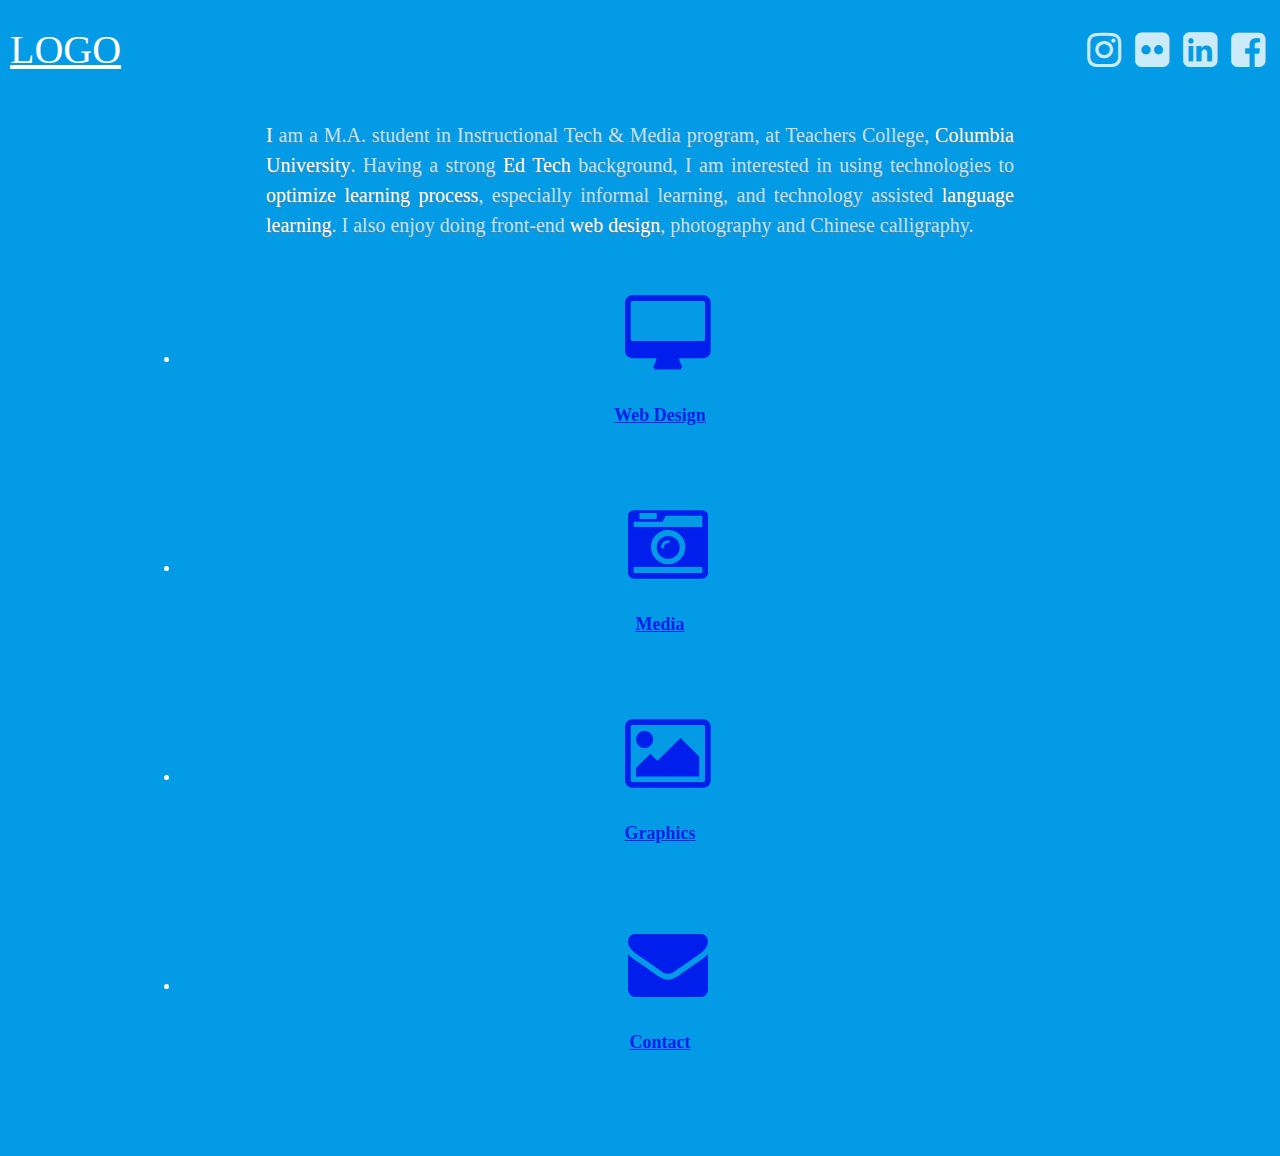
==== sample-portfolio/index.html @ 6ade685f "updates" ====
<!DOCTYPE html>
<!--[if lt IE 7 ]> <html class="ie6"> <![endif]-->
<!--[if IE 7 ]>    <html class="ie7"> <![endif]-->
<!--[if IE 8 ]>    <html class="ie8"> <![endif]-->
<!--[if IE 9 ]>    <html class="ie9"> <![endif]-->
<!--[if (gt IE 9)|!(IE)]><!--> <html class="" lang="en"> <!--<![endif]-->

<head>
	<meta charset="UTF-8">
	<meta name="viewport" content="width=device-width, initial-scale=1, user-scalable=no">

	<title>Sample Portfolio</title>
	
	<!-- Latest Bootstrap CSS -->
	<link rel="stylesheet" href="http://zhaodongzheng.com/myLibs/bootstrap.min.css">

	<!-- Fontawesome -->
	<link rel="stylesheet" href="https://maxcdn.bootstrapcdn.com/font-awesome/4.3.0/css/font-awesome.min.css">

	<link href='http://fonts.googleapis.com/css?family=Open+Sans:300italic,400italic,700italic,400,300,700' rel='stylesheet' type='text/css'>

	<!-- page specific css -->
	<link rel="stylesheet" type="text/css" href="css/_portfolio.css">
	<link rel="stylesheet" type="text/css" href="css/_portfolio_main.css">

	<!-- scrollbar plugin css -->
	<link rel="stylesheet" type="text/css" href="css/lib/jquery.mCustomScrollbar.css">
	<!-- fancybox plugin css -->
	<link rel="stylesheet" href="plugins/fancybox/source/jquery.fancybox.css?v=2.1.5" type="text/css" media="screen" />
	<link rel="stylesheet" href="plugins/fancybox/source/helpers/jquery.fancybox-thumbs.css?v=1.0.7" type="text/css" media="screen" />

	<!-- media query reporter -->
	<!-- <link rel="stylesheet" type="text/css" href="css/css-MediaQuery-Reporter.css"> -->

	<!-- Jquery 1.11 min.js-->
	<script src="https://code.jquery.com/jquery-1.11.2.min.js"></script>

	<!--[if (gte IE 6)&(lte IE 8)]>
	<script src="js/lib/modernizr.js"></script>
	<script src="js/lib/selectivizr-min.js"></script>
	<script src="js/lib/html5shiv.min.js"></script>
	<script src="js/lib/respond.min.js"></script>	
	<![endif]-->
	
</head>

<body>
<header>
	<div class="container inner-content">
		<a href="#" class="p-logo">Logo</a>
		<ul class="social-media-icons">
			<li><a href="#"><i class="fa fa-instagram"></i></a></li>
			<li><a href="#"><i class="fa fa-flickr"></i></a></li>
			<li><a href="#"><i class="fa fa-linkedin-square"></i></a></li>
			<li><a href="#"><i class="fa fa-facebook-square"></i></a></li>
		</ul>
		<ul class="nav-icons">
			<li><a href="#" class="p-btn nav-icon" data-page="web"><i class="fa fa-desktop"></i></a></li>
			<li><a href="#" class="p-btn nav-icon" data-page="media"><i class="fa fa-camera-retro"></i></a></li>
			<li><a href="#" class="p-btn nav-icon" data-page="graphics"><i class="fa fa-picture-o "></i></a></li>
			<li><a href="#" class="p-btn nav-icon" data-page="contact"><i class="fa fa-envelope "></i></a></li>
		</ul>
	</div>
		
</header>

<section class="landing">
	<div class="container inner-content">
		<h4><strong>I</strong> am a M.A. student in Instructional Tech &#38; Media program, at Teachers College, <strong>Columbia University</strong>. Having a strong <strong>Ed Tech</strong> background, I am interested in using technologies to <strong>optimize learning process</strong>, especially informal learning, and technology assisted <strong>language learning</strong>. I also enjoy doing front-end <strong>web design</strong>, photography and Chinese calligraphy.</h4>
		<ul class="row nav-icons">
			<li class="col-lg-3 col-md-3 col-sm-3 col-xs-3">
				<a href="#" class="p-btn nav-icon" data-page="web">
					<i class="fa fa-desktop"></i><h5>Web Design</h5>
				</a>
			</li>
			<li class="col-lg-3 col-md-3 col-sm-3 col-xs-3">
				<a href="#" class="p-btn nav-icon" data-page="media">
					<i class="fa fa-camera-retro"></i><h5>Media</h5>
				</a>
			</li>
			<li class="col-lg-3 col-md-3 col-sm-3 col-xs-3">
				<a href="#" class="p-btn nav-icon" data-page="graphics">
					<i class="fa fa-picture-o "></i><h5>Graphics</h5>
				</a>
			</li>
			<li class="col-lg-3 col-md-3 col-sm-3 col-xs-3">
				<a href="#" class="p-btn nav-icon" data-page="contact">
					<i class="fa fa-envelope "></i><h5>Contact</h5>
				</a>
			</li>
		</ul>
	</div>
</section>

<section class="page web">
	<div class="scroll-wrp">
	<div class="container inner-content">
		<ul class="websites row">
			<li class="col-lg-4 col-md-4 col-sm-6 col-xs-12"><a href="#">
				<div>
					<img src="images/web-preview_1.jpg"><h4>Golden Composition</h4>
				</div>
				<p>Instructional Design<br>UI · UX · Front-End Code</p>
			</a></li>
			<li class="col-lg-4 col-md-4 col-sm-6 col-xs-12"><a href="#">
				<div>
					<img src="images/web-preview_2.jpg"><h4>Chinese Calligraphy</h4>
				</div>
				<p>Instructional Design<br>UI · UX · Front-End Code</p>
			</a></li>
			<li class="col-lg-4 col-md-4 col-sm-6 col-xs-12"><a href="#">
				<div>
					<img src="images/web-preview_3.jpg"><h4>CulturaMeme</h4></div>
				<p>UI · UX<br>Prototype</p>
			</a></li>
		</ul>
	</div>
	</div>
	<div class="back">
		
		<a href="#" class="p-btn back"><h2 class="inline">Web Design</h2><i class="fa fa-chevron-circle-down"></i></a>
	</div>
</section>

<section class="page media">
	<div class="scroll-wrp">
	<div class="container inner-content">
		<ul class="videos row">
			<li class="col-lg-6 col-md-6 col-sm-6 col-xs-12"><a href="">
				<div><img src="images/video-preview_1.jpg"><h4>Intro Video for the Class of 2014 in Ed Tech @ BNU</h4></div>
				<p>Editor · Photographer<br>Adobe Premiere &#38; Adobe After Effects</p>
			</a></li>
			<li class="col-lg-6 col-md-6 col-sm-6 col-xs-12"><a href="">
				<div><img src="images/video-preview_2.jpg"><h4>Intro Video for My Volunteer Team @ Wuhai · China</h4></div>
				<p>Editor · Playwriter · Photographer<br>Microsoft PowerPoint</p>
			</a></li>
		</ul>

		<ul class="photos row">
			<li class="col-lg-3 col-md-3 col-sm-6 col-xs-6">
				<a href="https://farm9.staticflickr.com/8664/15674533853_543b3ecd23_b.jpg" class="fancybox" rel="group-photos">
				<div><img src="images/photo-preview_1.jpg"><h4>Triunity Church @Boston, U.S. · Dec. 28, 2014</h4></div>
			</a></li>
			<li class="col-lg-3 col-md-3 col-sm-6 col-xs-6">
				<a href="https://farm9.staticflickr.com/8598/16107020650_dd87830bd4_o.jpg" class="fancybox" rel="group-photos">
				<div><img src="images/photo-preview_2.jpg"><h4>South Beach @Miami, U.S. · Jan. 4, 2015</h4></div>
			</a></li>
			<li class="col-lg-3 col-md-3 col-sm-6 col-xs-6">
				<a href="https://farm8.staticflickr.com/7528/16293527262_7d75c907ef_b.jpg" class="fancybox" rel="group-photos">
				<div><img src="images/photo-preview_3.jpg"><h4>Miami Intl AirPort @Miami, U.S. · Jan. 2, 2015</h4></div>
			</a></li>
			<li class="col-lg-3 col-md-3 col-sm-6 col-xs-6">
				<a href="https://farm4.staticflickr.com/3901/15375842872_3a04b55259_o.jpg" class="fancybox" rel="group-photos">
				<div><img src="images/photo-preview_4.jpg"><h4>Brooklyn Bridge @New York, U.S. · Sep. 29, 2014</h4></div>
			</a></li>
			<li class="col-lg-3 col-md-3 col-sm-6 col-xs-6">
				<a href="https://farm3.staticflickr.com/2942/15189458580_1e8045f3cd_o.jpg" class="fancybox" rel="group-photos">
				<div><img src="images/photo-preview_5.jpg"><h4>Brooklyn Bridge @New York, U.S. · Sep. 29, 2014</h4></div>
			</a></li>
			<li class="col-lg-3 col-md-3 col-sm-6 col-xs-6">
				<a href="https://farm9.staticflickr.com/8135/15695900665_acdca9d81c_c.jpg" class="fancybox" rel="group-photos">
				<div><img src="images/photo-preview_6.jpg"><h4>Central Park @New York, U.S. · Nov. 2, 2014</h4></div>
			</a></li>
			<li class="col-lg-3 col-md-3 col-sm-6 col-xs-6">
				<a href="https://farm6.staticflickr.com/5572/15034584620_a78ae77b23_b.jpg" class="fancybox" rel="group-photos">
				<div><img src="images/photo-preview_7.jpg"><h4>Jinli @Chengdu, China · Apr. 22, 2014</h4></div>
			</a></li>
			<li class="col-lg-3 col-md-3 col-sm-6 col-xs-6">
				<a href="https://farm9.staticflickr.com/8579/15699358764_a9ce65cff6_b.jpg" class="fancybox" rel="group-photos">
				<div><img src="images/photo-preview_8.jpg"><h4>Festival of Light @New York, U.S. · Nov. 7, 2014</h4></div>
			</a></li>
			<li class="col-lg-3 col-md-3 col-sm-6 col-xs-6">
				<a href="https://farm4.staticflickr.com/3879/15034461470_7ec044077d_b.jpg" class="fancybox" rel="group-photos">
				<div><img src="images/photo-preview_9.jpg"><h4>Summer Palace @Beijing, China · May. 7, 2014</h4></div>
			</a></li>
			<li class="col-lg-3 col-md-3 col-sm-6 col-xs-6">
				<a href="https://farm6.staticflickr.com/5581/15218062891_dee24e64e7_b.jpg" class="fancybox" rel="group-photos">
				<div><img src="images/photo-preview_10.jpg"><h4>Dream @Beijing, China · July 30, 2015</h4></div>
			</a></li>
			<li class="col-lg-3 col-md-3 col-sm-6 col-xs-6">
				<a href="https://farm6.staticflickr.com/5594/15221161965_27bc00dea0_b.jpg" class="fancybox" rel="group-photos">
				<div><img src="images/photo-preview_11.jpg"><h4>Rain @Berlin, Germany · Aug. 10, 2013</h4></div>
			</a></li>
			<li class="col-lg-3 col-md-3 col-sm-6 col-xs-6">
				<a href="https://farm4.staticflickr.com/3881/15034582838_f516a7f608_b.jpg" class="fancybox" rel="group-photos">
				<div><img src="images/photo-preview_12.jpg"><h4>Fairy Tail @Prague, Czech · Aug. 27, 2014</h4></div>
			</a></li>
		</ul>
	</div>
	</div>

	<div class="back">
		
		<a href="#" class="p-btn back"><h2 class="inline">Media</h2><i class="fa fa-chevron-circle-down"></i></a></div>
</section>

<section class="page graphics">
	<div class="scroll-wrp">
	<div class="container inner-content primary">
		<ul class="graphics row">
			<li class="col-lg-4 col-md-4 col-sm-6 col-xs-12"><a class="slide-left" data-item="graphic1" href="#">
				<div>
					<img src="images/graphic-preview_1.jpg">
				</div>
				<p>Cover Design<br>Adobe Photoshop &#38; Adobe Illustrator</p>
			</a></li>
			<li class="col-lg-4 col-md-4 col-sm-6 col-xs-12"><a class="slide-left" data-item="graphic2" href="#">
				<div>
					<img src="images/graphic-preview_2.jpg">
				</div>
				<p>IGame Card Design<br>Adobe Photoshop &#38; Adobe Illustrator</p>
			</a></li>
			<li class="col-lg-4 col-md-4 col-sm-6 col-xs-12"><a class="slide-left" data-item="graphic3" href="#">
				<div>
					<img src="images/graphic-preview_3.jpg">
				</div>
				<p>Yearbook Design<br>Adobe Photoshop &#38; Adobe Illustrator</p>
			</a></li>
		</ul>
	</div>	

	<div class="secondary">
		<div class="container inner-content">

			<div class="item-wrp graphic1">
				<h1>Cover Design</h1>
				<ul class="screenshots row">
					<li class="col-lg-3 col-md-3 col-sm-6 col-xs-6">
						<a href="http://www.columbia.edu/~xc2282/img/graphic-preview_1.png" class="fancybox" rel="group-graphic1">
							<img src="images/graphic-preview_1.jpg">
						</a>
					</li>
				</ul>
				<div class="slide-back top">
					<a href="#" class="p-btn slide-back"><i class="fa fa-chevron-circle-left"></i><h2 class="inline">Back</h2></a>
				</div>
				<div class="slide-back bottom">
					<a href="#" class="p-btn slide-back"><i class="fa fa-chevron-circle-left"></i><h2 class="inline">Back</h2></a>
				</div>
			</div>

			<div class="item-wrp graphic2">
				<h1>Card Design for <strong>&#8220;Ebola!&#8221;</strong> game</h1>
				<p>This is the game card I design for our board game, <strong>Ebola!</strong> The Game. I use different colors to differentiate five kinds of cards, which helps players to recognize cards with different functionalities more easily. I also add image related to the function of each card to make the card more vivid and interesting. All these cards serve to improve user experience and visualize konwledge about Ebola.</p>
				<ul class="screenshots row">
					<li class="col-lg-2 col-md-4 col-sm-6 col-xs-6">
						<a href="http://www.columbia.edu/~xc2282/img/graphic-preview_2.png" class="fancybox" rel="group-graphic2">
							<img src="images/cards/graphic-preview_2.jpg">
						</a>
					</li>
					<li class="col-lg-2 col-md-4 col-sm-6 col-xs-6">
						<a href="http://www.columbia.edu/~xc2282/img/graphic-preview_2_2.png" class="fancybox" rel="group-graphic2">
							<img src="images/cards/graphic-preview_2_2.jpg">
						</a>
					</li>
					<li class="col-lg-2 col-md-4 col-sm-6 col-xs-6">
						<a href="http://www.columbia.edu/~xc2282/img/graphic-preview_2_3.png" class="fancybox" rel="group-graphic2">
							<img src="images/cards/graphic-preview_2_3.jpg">
						</a>
					</li>
					<li class="col-lg-2 col-md-4 col-sm-6 col-xs-6">
						<a href="http://www.columbia.edu/~xc2282/img/graphic-preview_2_4.png" class="fancybox" rel="group-graphic2">
							<img src="images/cards/graphic-preview_2_4.jpg">
						</a>
					</li>
					<li class="col-lg-2 col-md-4 col-sm-6 col-xs-6">
						<a href="http://www.columbia.edu/~xc2282/img/graphic-preview_2_5.png" class="fancybox" rel="group-graphic2">
							<img src="images/cards/graphic-preview_2_5.jpg">
						</a>
					</li>
					<li class="col-lg-2 col-md-4 col-sm-6 col-xs-6">
						<a href="http://www.columbia.edu/~xc2282/img/graphic-preview_2_6.png" class="fancybox" rel="group-graphic2">
							<img src="images/cards/graphic-preview_2_6.jpg">
						</a>
					</li>
				</ul>
				<div class="slide-back top">
					<a href="#" class="p-btn slide-back"><i class="fa fa-chevron-circle-left"></i><h2 class="inline">Back</h2></a>
				</div>
				<div class="slide-back bottom">
					<a href="#" class="p-btn slide-back"><i class="fa fa-chevron-circle-left"></i><h2 class="inline">Back</h2></a>
				</div>
			</div>

			<div class="item-wrp graphic3">
				<h1>Yearbook Design for My Class in BNU</h1>

				<ul class="screenshots row">
					<li class="col-lg-3 col-md-3 col-sm-6 col-xs-6">
						<a href="http://www.columbia.edu/~xc2282/img/graphic-preview_3_1.png" class="fancybox" rel="group-graphic3">
							<img src="images/yearbook/graphic-preview_3_1.jpg">
						</a>
					</li>
					<li class="col-lg-3 col-md-3 col-sm-6 col-xs-6">
						<a href="http://www.columbia.edu/~xc2282/img/graphic-preview_3_2.png" class="fancybox" rel="group-graphic3">
							<img src="images/yearbook/graphic-preview_3_2.jpg">
						</a>
					</li>
					<li class="col-lg-3 col-md-3 col-sm-6 col-xs-6">
						<a href="http://www.columbia.edu/~xc2282/img/graphic-preview_3_3.png" class="fancybox" rel="group-graphic3">
							<img src="images/yearbook/graphic-preview_3_3.jpg">
						</a>
					</li>
					<li class="col-lg-3 col-md-3 col-sm-6 col-xs-6">
						<a href="http://www.columbia.edu/~xc2282/img/graphic-preview_3_4.png" class="fancybox" rel="group-graphic3">
							<img src="images/yearbook/graphic-preview_3_4.jpg">
						</a>
					</li>
					<li class="col-lg-3 col-md-3 col-sm-6 col-xs-6">
						<a href="http://www.columbia.edu/~xc2282/img/graphic-preview_3_5.png" class="fancybox" rel="group-graphic3">
							<img src="images/yearbook/graphic-preview_3_5.jpg">
						</a>
					</li>
					<li class="col-lg-3 col-md-3 col-sm-6 col-xs-6">
						<a href="http://www.columbia.edu/~xc2282/img/graphic-preview_3_6.png" class="fancybox" rel="group-graphic3">
							<img src="images/yearbook/graphic-preview_3_6.jpg">
						</a>
					</li>
					<li class="col-lg-3 col-md-3 col-sm-6 col-xs-6">
						<a href="http://www.columbia.edu/~xc2282/img/graphic-preview_3_7.png" class="fancybox" rel="group-graphic3">
							<img src="images/yearbook/graphic-preview_3_7.jpg">
						</a>
					</li>
					<li class="col-lg-3 col-md-3 col-sm-6 col-xs-6">
						<a href="http://www.columbia.edu/~xc2282/img/graphic-preview_3_8.png" class="fancybox" rel="group-graphic3">
							<img src="images/yearbook/graphic-preview_3_8.jpg">
						</a>
					</li>
					<li class="col-lg-3 col-md-3 col-sm-6 col-xs-6">
						<a href="http://www.columbia.edu/~xc2282/img/graphic-preview_3_9.png" class="fancybox" rel="group-graphic3">
							<img src="images/yearbook/graphic-preview_3_9.jpg">
						</a>
					</li>
					<li class="col-lg-3 col-md-3 col-sm-6 col-xs-6">
						<a href="http://www.columbia.edu/~xc2282/img/graphic-preview_3_10.png" class="fancybox" rel="group-graphic3">
							<img src="images/yearbook/graphic-preview_3_10.jpg">
						</a>
					</li>
					<li class="col-lg-3 col-md-3 col-sm-6 col-xs-6">
						<a href="http://www.columbia.edu/~xc2282/img/graphic-preview_3_0.png" class="fancybox" rel="group-graphic3">
							<img src="images/yearbook/graphic-preview_3_0.jpg">
						</a>
					</li>
				</ul>

				<div class="slide-back top">
					<a href="#" class="p-btn slide-back"><i class="fa fa-chevron-circle-left"></i><h2 class="inline">Back</h2></a>
				</div>
				<div class="slide-back bottom">
					<a href="#" class="p-btn slide-back"><i class="fa fa-chevron-circle-left"></i><h2 class="inline">Back</h2></a>
				</div>
			</div>
		</div>
	</div>	

	</div><!-- end_scroll-wrp -->
	<div class="back">	
		<a href="#" class="p-btn back"><h2 class="inline">Graphics</h2><i class="fa fa-chevron-circle-down"></i></a>
	</div>
</section>

<section class="page contact">
	<div class="scroll-wrp">
		<div class="container inner-content">
			<div class="row">
				<div class="col-lg-5 col-md-5 col-sm-12 col-sm-12">
					<div id="message-status" style="display: block;">
						<!-- status goes here -->
					</div>
					<form class="row" action="javascript:sendMessage()" method="post" id="contact-form">
						<div class="form-group col-xs-12 col-sm-12 col-md-12 col-lg-12">
						    <label for="name">Your Name</label>
						    <input type="text" class="form-control" name="name" id="contact-name">
						</div>
						<div class="form-group col-xs-12 col-sm-12 col-md-12 col-lg-12">
							<label for="email">Your Email <strong>*</strong></label>
							<input type="text" name="email" class="form-control" id="contact-email"  onblur="validateEmail()">
						</div>
						<div class="form-group col-xs-12 col-sm-12 col-md-12 col-lg-12">
							<label for="subject">Subject <strong>*</strong></label>
							<input type="text" class="form-control"  id="contact-subject" onblur="validateSubject()" name="subject" >
						</div>
						<div class="form-group col-xs-12 col-sm-12 col-md-12 col-lg-12">
							<label for="message">Message <strong>*</strong></label>
							<textarea class="form-control" rows="5" name="message" onblur="validateMessage()" id="contact-message" placeholder="At least 10 characters long."></textarea>
						</div>
						<div class="form-group col-xs-12 col-sm-12 col-md-12 col-lg-12">
							<a class="p-btn" href="javascript:{}" onclick="document.getElementById('contact-form').submit();">Send Message</a>
						</div>						
					</form>
				</div>
				<div class="col-lg-2 col-md-2 col-sm-12 col-sm-12">

				</div>
				<div class="col-lg-5 col-md-5 col-sm-12 col-sm-12">
					
					<ul>
						<li><span><i class="fa fa-phone-square"></i></span><strong>Telephone: </strong> (718)-7890-3452</li>
						<li><span><i class="fa fa-envelope"></i></span><strong>Email: </strong> xx9999@tc.columbia.edu</li>
					</ul>

					<p>My name is XXX XXX. I am currently a M.A. student in Instructional Tech &#38; Media program, at Teachers College, Columbia University. I'm looking for a 2015 summer internship opportunity related to educational technology or front-end web design. To reach me, you may send me a message by filling out the form on this page, or use the more traditional contact info listed above.</p>
				</div>
			</div>
		</div>
	</div>
	<div class="back">
		<a href="#" class="p-btn back"><h2 class="inline">Contact Me</h2><i class="fa fa-chevron-circle-down"></i></a>
	</div>
</section>

<style>
section.page{
	display: none; 
	margin-top:0;
	position:absolute; top: 100%; left: 0;
	opacity: 0;}
section .secondary {
	background: #fff;
	display: none;
	width:100%;
	margin-left: 100%;
	top: 0;
	opacity: 0;
}
section .item-wrp{display:none;}
</style>

<!-- JS -->
<!-- Latest Bootstrap JavaScript -->
	 <script src="https://maxcdn.bootstrapcdn.com/bootstrap/3.3.2/js/bootstrap.min.js"></script>

	 <!-- fancyBox plugin js -->
	<script src="plugins/fancybox/lib/jquery.mousewheel-3.0.6.pack.js"></script>
	<script src="plugins/fancybox/source/jquery.fancybox.pack.js?v=2.1.5"></script>
	<script src="plugins/fancybox/source/helpers/jquery.fancybox-thumbs.js?v=1.0.7"></script>

	 <script src="js/lib/jquery.mCustomScrollbar.concat.min.js"></script>
	 <script src="js/main.js"></script>
	 <script src="js/form.js"></script>

</body>
</html>
---- sample-portfolio/css/_portfolio_main.css ----
/* CSS crunched with Crunch - http://crunchapp.net/ */
html,
body {
  height: 100%;
}
body {
  background: #039be5;
  overflow-y: hidden;
}
a:hover {
  -webkit-transition: all 0.4s;
  -o-transition: all 0.4s;
  transition: all 0.4s;
}
section {
  width: 100%;
}
header {
  background: #039be5;
  position: absolute;
  top: 0;
  left: 0;
  width: 100%;
  z-index: 2;
}
header .inner-content {
  min-height: initial;
  padding: 10px;
  height: 60px;
}
header .inner-content .p-logo,
header .inner-content .p-logo:hover {
  position: absolute;
  left: 10px;
  bottom: 10px;
  color: #fff;
  font-size: 40px;
  line-height: 40px;
  text-transform: uppercase;
}
header .inner-content .social-media-icons,
header .inner-content .nav-icons {
  margin-bottom: 0;
  position: absolute;
  right: 10px;
  bottom: 10px;
}
header .inner-content .social-media-icons li,
header .inner-content .nav-icons li {
  display: inline-block;
}
header .inner-content .social-media-icons li a,
header .inner-content .nav-icons li a {
  font-size: 30px;
  color: #fff;
  opacity: .8;
  padding: 0 5px;
}
header .inner-content .social-media-icons li a:hover,
header .inner-content .nav-icons li a:hover {
  opacity: 1;
}
header .inner-content .social-media-icons li a i,
header .inner-content .nav-icons li a i {
  vertical-align: middle;
  line-height: 40px;
}
header .inner-content .nav-icons {
  display: none;
}
section.landing {
  position: absolute;
  top: 0;
  left: 0;
  color: #fff;
}
section.landing h4 {
  text-align: justify;
  display: block;
  width: 80%;
  max-width: 748px;
  font-weight: 300;
  text-shadow: 0px 1px #777;
  color: #b6e6fe;
  margin: 40px auto 10px auto;
  font-size: 14px;
  line-height: 1.5em;
}
section.landing h4 strong {
  color: #fff;
}
section.landing ul {
  display: block;
  width: 75%;
  margin: 0 auto 40px auto;
}
section.landing ul li {
  text-align: center;
  padding: 15px;
}
section.landing ul li:hover {
  -webkit-transition: all 0.4s;
  -o-transition: all 0.4s;
  transition: all 0.4s;
  background: rgba(255, 255, 255, 0.2);
}
section.landing ul a {
  width: 100%;
  opacity: .8;
  padding: 0;
}
section.landing ul a:hover {
  opacity: 1;
}
section.landing ul a i {
  font-size: 40px;
}
section.landing ul a h5 {
  font-size: 18px;
  display: none;
}
section.page {
  position: fixed;
  bottom: 0;
  left: 0;
  width: 100%;
  padding-top: 120px;
  padding-bottom: 80px;
}
section.page .secondary .inner-content {
  padding: 18px 10px;
}
section.page div.scroll-wrp {
  background: #175c7e;
  margin-top: 30px;
  height: 500px;
  overflow-y: scroll;
}
section.page div.back {
  position: absolute;
  left: 0;
  top: 60px;
  width: 100%;
  font-size: 40px;
  text-align: center;
  z-index: 5;
}
section.page div.back a.back {
  background: #fff;
  border-radius: 40px 40px 0 0;
  color: #038acc;
}
section.page div.back a.back:hover {
  color: #4681b3;
}
section.page div.back h2 {
  color: #4681b3;
  margin: 0 5px 10px 0;
  line-height: 60px;
  vertical-align: middle;
}
section.page div.slide-back {
  position: absolute;
  text-align: right;
  width: 100%;
  font-size: 40px;
  left: 0;
  z-index: 5;
}
section.page div.slide-back a.slide-back {
  padding: 5px;
}
section.page div.slide-back a.slide-back:hover {
  color: #4681b3;
}
section.page div.slide-back h2 {
  display: none;
  color: #7E7E7E;
  margin: 0px 0px 6px 10px;
  line-height: 40px;
  vertical-align: middle;
}
section.page div.slide-back.top {
  top: 0px;
}
section.page div.slide-back.bottom {
  bottom: 0px;
}
section.page ul li {
  text-align: center;
  padding: 15px 25px;
}
section.page ul li a {
  width: 100%;
}
section.page ul li a > div {
  position: relative;
  margin-bottom: 25px;
}
section.page ul li a h4 {
  color: #fff;
  position: absolute;
  top: 40%;
  font-size: 20px;
  line-height: 1.5em;
  left: 50%;
  -webkit-transform: translate(-50%, -50%);
  -moz-transform: translate(-50%, -50%);
  -o-transform: translate(-50%, -50%);
  -ms-transform: translate(-50%, -50%);
  transform: translate(-50%, -50%);
  text-shadow: 0px 1px #777;
  opacity: 0;
}
section.page ul li a p {
  color: #DDD;
  font-weight: 300;
}
section.page ul li a img {
  height: auto;
}
section.page ul li:hover {
  -webkit-transition: all 0.4s;
  -o-transition: all 0.4s;
  transition: all 0.4s;
  background: rgba(255, 255, 255, 0.4);
}
section.page ul li:hover img {
  -webkit-filter: blur(7px);
  filter: blur(7px);
  /*for FireFox*/
}
section.page ul li:hover h4 {
  opacity: 1;
}
section.page .secondary {
  text-align: center;
}
section.page .secondary h1 {
  font-size: 28px;
  color: #777;
  margin-bottom: 25px;
}
section.page .secondary p {
  text-align: justify;
  margin-bottom: 30px;
}
section.page .secondary h1,
section.page .secondary p {
  display: block;
  max-width: 960px;
  margin-left: auto;
  margin-right: auto;
}
section.page .secondary strong {
  font-style: italic;
}
section.page .secondary ul li a img {
  -webkit-transition: all 0.3s;
  -o-transition: all 0.3s;
  transition: all 0.3s;
}
section.page .secondary ul li:hover {
  background: transparent;
}
section.page .secondary ul li:hover img {
  -webkit-filter: none;
  filter: none;
  /*for FireFox*/
  -webkit-transform: scale(1.1);
  -moz-transform: scale(1.1);
  -o-transform: scale(1.1);
  -ms-transform: scale(1.1);
  transform: scale(1.1);
}
section.page .secondary div.graphic1 ul li {
  float: none;
  margin: 0 auto;
}
section.page .secondary div.graphic1 ul li img {
  border: 1px solid #eee;
}
section.media ul li:hover {
  background: transparent;
}
section.media ul.videos li h4 {
  white-space: normal;
}
section.media ul.photos li h4 {
  background: rgba(0, 0, 0, 0.3);
  top: initial;
  bottom: 0px;
  left: 0;
  padding: 5px;
  margin: 0;
  -webkit-transform: none;
  -moz-transform: none;
  -o-transform: none;
  -ms-transform: none;
  transform: none;
  width: 100%;
  font-size: 12px;
}
section.media ul.photos li h4 {
  opacity: 1;
}
section.graphics ul.graphics li {
  padding-left: 60px;
  padding-right: 60px;
}
section.graphics ul.graphics li:hover img {
  -webkit-filter: none;
  filter: none;
  /*for FireFox*/
}
section.contact p {
  color: #ddd !important;
  margin-top: 15px;
  line-height: 1.8em;
  font-size: 15px;
}
section.contact ul {
  margin-top: 15px;
}
section.contact ul li {
  text-align: left;
  color: #E7D5A8;
  position: relative;
  padding-left: 50px;
}
section.contact ul li i {
  color: #f7cd28;
  font-size: 35px;
  position: absolute;
  top: 5px;
  left: 0;
}
section.contact ul li i.fa-envelope {
  font-size: 30px;
}
section.contact ul li strong {
  color: #f7cd28;
  display: none;
}
section.contact ul li:hover {
  background: transparent;
}
form {
  margin-top: 15px;
}
form label {
  color: #DDD;
}
form label strong {
  vertical-align: middle;
  color: red;
}
form .form-control {
  width: 100%;
  border: 1px solid transparent;
  -moz-box-shadow: inset 1px 0 5px #cccccc;
  -ms-box-shadow: inset 1px 0 5px #cccccc;
  -o-box-shadow: inset 1px 0 5px #cccccc;
  -webkit-box-shadow: inset 1px 0 5px #cccccc;
  box-shadow: inset 1px 0 5px #cccccc;
}
form .form-control:focus {
  -moz-box-shadow: 0 0 5px #ffffff;
  -ms-box-shadow: 0 0 5px #ffffff;
  -o-box-shadow: 0 0 5px #ffffff;
  -webkit-box-shadow: 0 0 5px #ffffff;
  box-shadow: 0 0 5px #ffffff;
}
form textarea {
  resize: none;
}
form .required {
  border: 1px solid red;
}
form a.p-btn {
  cursor: pointer;
  width: 100%;
  color: #2D2D2D;
  background: #f7cd28;
}
#message-status h4 {
  color: gold;
  margin: 30px 10px;
}
section ul.websites li a > div h4,
section ul.videos li a > div h4 {
  opacity: 1;
  font-size: 14px;
  white-space: nowrap;
  background: black;
  width: 100%;
  top: 0;
}
@media (min-width: 320px) {
  h2 {
    font-size: 24px;
  }
  section.landing .nav-icons li {
    padding-left: 0;
    padding-right: 0;
  }
  section.landing .nav-icons li a h5 {
    font-size: 16px;
  }
  section.landing .nav-icons li a i {
    font-size: 40px;
  }
  section.landing ul li a i {
    font-size: 60px;
  }
  section.landing ul li a h5 {
    display: none;
  }
  section.page .inner-content {
    padding: 0 10px;
  }
  section.page div.scroll-wrp {
    height: 300px;
  }
  section.web ul li {
    width: 100%;
    padding: 15px 25px;
  }
  section.graphics ul.graphics li {
    width: 100%;
  }
}
@media (min-width: 480px) {
  header .inner-content .social-media-icons li a,
  header .inner-content .nav-icons li a {
    font-size: 40px;
  }
  section.page .inner-content {
    padding: 40px 10px;
  }
  section.page .secondary .inner-content {
    padding: 50px 10px;
  }
  section.page div.scroll-wrp {
    height: 500px;
  }
  section.page div.back {
    font-size: 60px;
  }
  section.landing .nav-icons li a {
    padding: 15px;
  }
  section.landing .nav-icons li a i {
    font-size: 80px;
  }
  section.landing .nav-icons li a h5 {
    display: block;
    font-size: 18px;
  }
  section.web ul li {
    width: 50%;
    padding: 45px 25px;
  }
  section.graphics ul.graphics li {
    width: 50%;
  }
  section.contact ul li {
    padding-left: 80px;
  }
  section.contact ul li strong {
    display: inline-block;
  }
}
@media (min-width: 768px) {
  h2 {
    font-size: 30px;
  }
  section.landing h4 {
    margin: 120px auto 40px auto;
    font-size: 20px;
  }
  section.page div.slide-back a.slide-back h2 {
    display: inline-block;
  }
  section ul.websites li a > div h4,
  section ul.videos li a > div h4 {
    opacity: 0;
    top: 40%;
    background: transparent;
    font-size: 20px;
    white-space: normal;
  }
  section ul.websites:hover li a > div h4,
  section ul.videos:hover li a > div h4 {
    opacity: 1;
  }
  section.media ul.photos li a > div h4 {
    font-size: 16px;
  }
}
@media (min-width: 992px) {
  section.web ul li {
    width: 33.3333333%;
  }
  section.graphics ul.graphics li {
    width: 33.333333333%;
  }
}
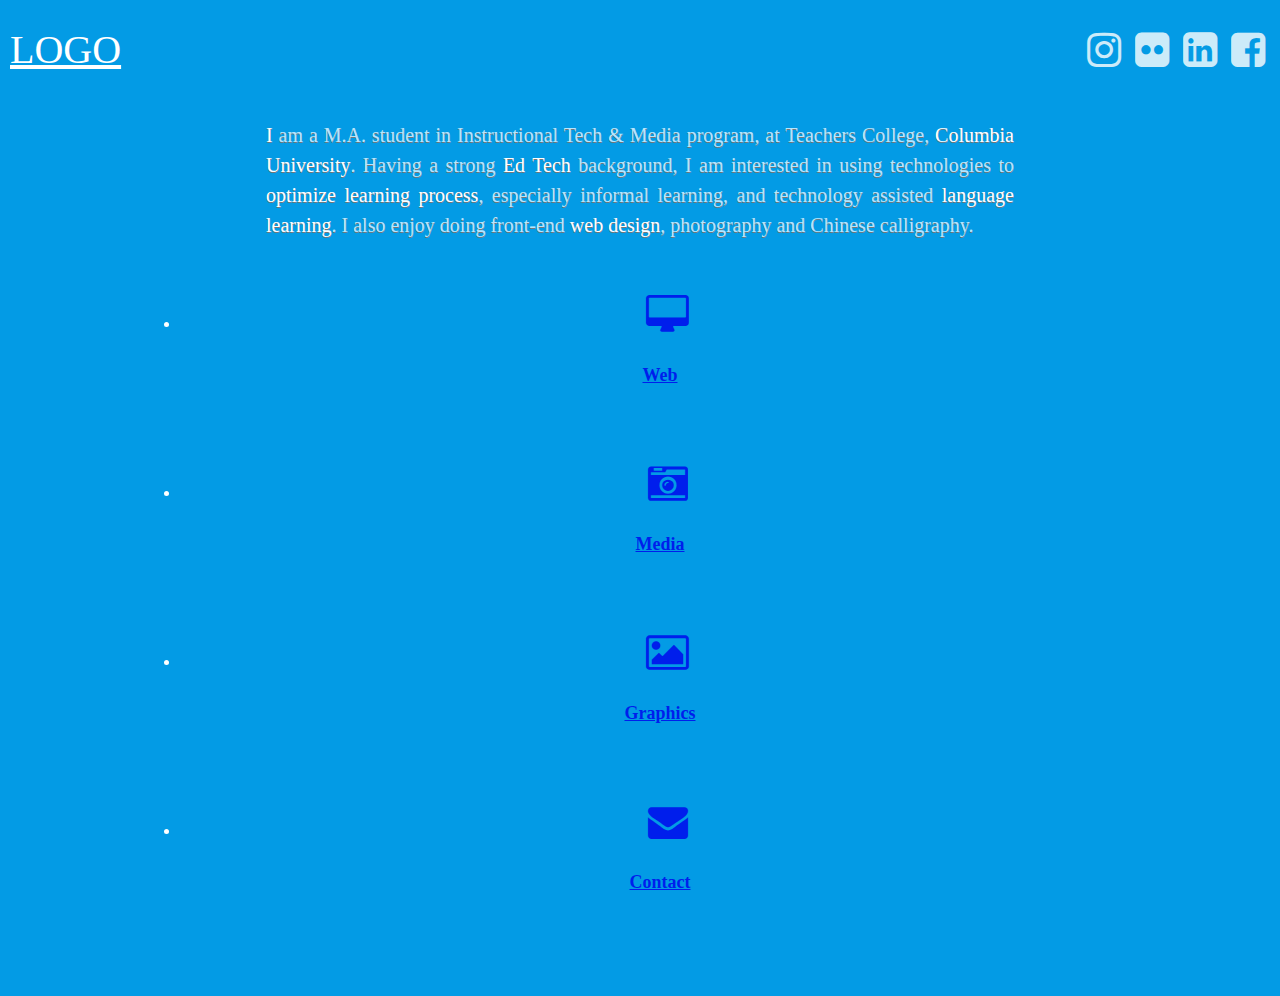
==== commit 1c035451: "update" ====
--- a/sample-portfolio/index.html
+++ b/sample-portfolio/index.html
@@ -70,7 +70,7 @@
 		<ul class="row nav-icons">
 			<li class="col-lg-3 col-md-3 col-sm-3 col-xs-3">
 				<a href="#" class="p-btn nav-icon" data-page="web">
-					<i class="fa fa-desktop"></i><h5>Web Design</h5>
+					<i class="fa fa-desktop"></i><h5>Web</h5>
 				</a>
 			</li>
 			<li class="col-lg-3 col-md-3 col-sm-3 col-xs-3">
--- a/sample-portfolio/css/_portfolio_main.css
+++ b/sample-portfolio/css/_portfolio_main.css
@@ -280,6 +280,11 @@
 section.page .secondary div.graphic1 ul li img {
   border: 1px solid #eee;
 }
+section.web ul li:hover img {
+  -webkit-filter: none;
+  filter: none;
+  /*for FireFox*/
+}
 section.media ul li:hover {
   background: transparent;
 }
@@ -450,9 +455,6 @@
   section.landing .nav-icons li a {
     padding: 15px;
   }
-  section.landing .nav-icons li a i {
-    font-size: 80px;
-  }
   section.landing .nav-icons li a h5 {
     display: block;
     font-size: 18px;
@@ -475,9 +477,15 @@
   h2 {
     font-size: 30px;
   }
+  section.landing i {
+    font-size: 80px;
+  }
   section.landing h4 {
     margin: 120px auto 40px auto;
     font-size: 20px;
+  }
+  section.landing .nav-icons li a h5 {
+    font-size: 18px;
   }
   section.page div.slide-back a.slide-back h2 {
     display: inline-block;
@@ -494,6 +502,11 @@
   section ul.videos:hover li a > div h4 {
     opacity: 1;
   }
+  section.web ul li:hover img {
+    -webkit-filter: 7px;
+    filter: 7px;
+    /*for FireFox*/
+  }
   section.media ul.photos li a > div h4 {
     font-size: 16px;
   }
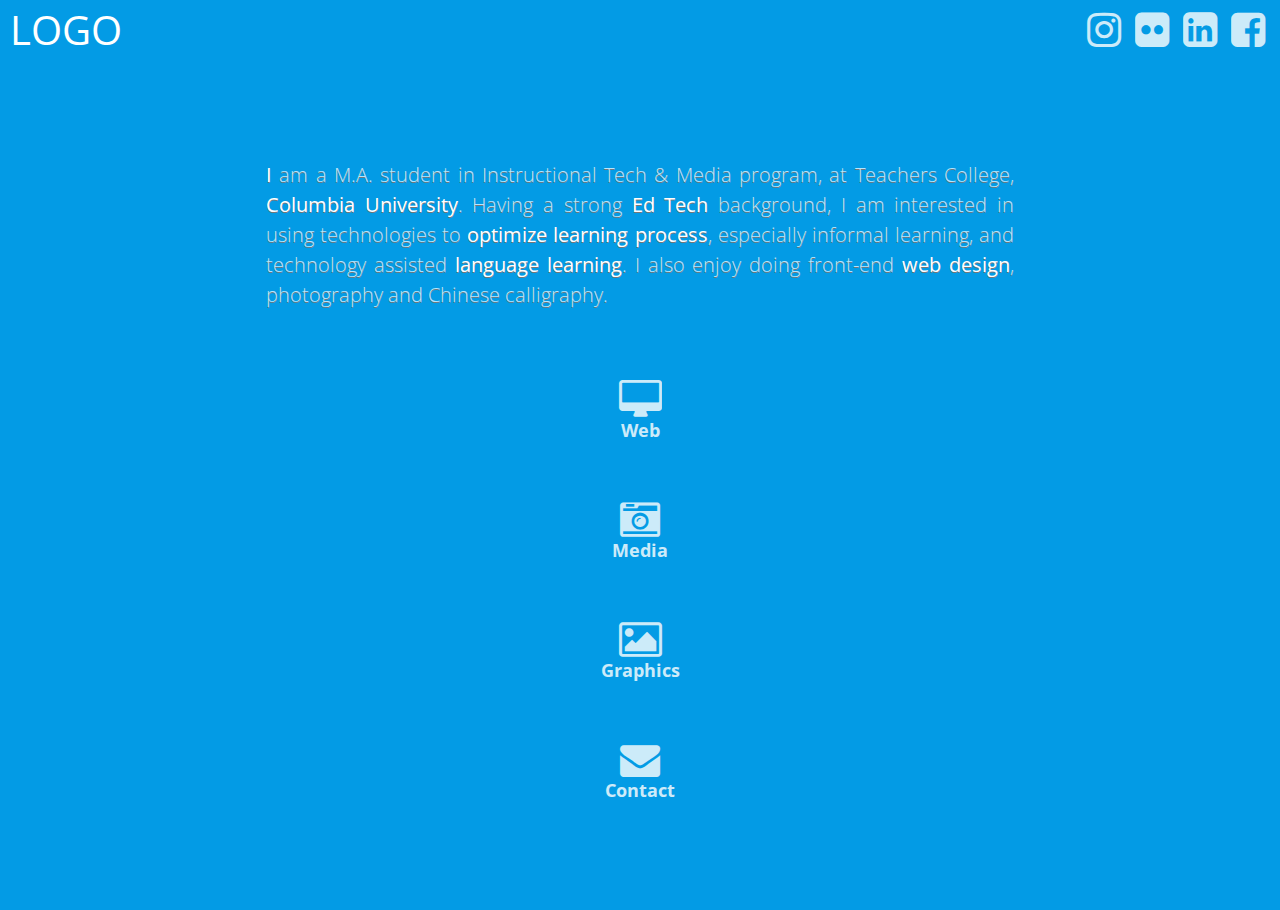
==== commit 88c85721: "updates" ====
--- a/sample-portfolio/index.html
+++ b/sample-portfolio/index.html
@@ -49,16 +49,16 @@
 	<div class="container inner-content">
 		<a href="#" class="p-logo">Logo</a>
 		<ul class="social-media-icons">
-			<li><a href="#"><i class="fa fa-instagram"></i></a></li>
-			<li><a href="#"><i class="fa fa-flickr"></i></a></li>
-			<li><a href="#"><i class="fa fa-linkedin-square"></i></a></li>
-			<li><a href="#"><i class="fa fa-facebook-square"></i></a></li>
+			<li><a ><i class="fa fa-instagram"></i></a></li>
+			<li><a ><i class="fa fa-flickr"></i></a></li>
+			<li><a ><i class="fa fa-linkedin-square"></i></a></li>
+			<li><a ><i class="fa fa-facebook-square"></i></a></li>
 		</ul>
 		<ul class="nav-icons">
-			<li><a href="#" class="p-btn nav-icon" data-page="web"><i class="fa fa-desktop"></i></a></li>
-			<li><a href="#" class="p-btn nav-icon" data-page="media"><i class="fa fa-camera-retro"></i></a></li>
-			<li><a href="#" class="p-btn nav-icon" data-page="graphics"><i class="fa fa-picture-o "></i></a></li>
-			<li><a href="#" class="p-btn nav-icon" data-page="contact"><i class="fa fa-envelope "></i></a></li>
+			<li><a  class="p-btn nav-icon" data-page="web"><i class="fa fa-desktop"></i></a></li>
+			<li><a  class="p-btn nav-icon" data-page="media"><i class="fa fa-camera-retro"></i></a></li>
+			<li><a  class="p-btn nav-icon" data-page="graphics"><i class="fa fa-picture-o "></i></a></li>
+			<li><a  class="p-btn nav-icon" data-page="contact"><i class="fa fa-envelope "></i></a></li>
 		</ul>
 	</div>
 		
--- a/sample-portfolio/css/_portfolio.css
+++ b/sample-portfolio/css/_portfolio.css
@@ -0,0 +1,99 @@
+/* CSS crunched with Crunch - http://crunchapp.net/ */
+* {
+  -ms-box-sizing: border-box;
+  -o-box-sizing: border-box;
+  -webkit-box-sizing: border-box;
+  -moz-box-sizing: border-box;
+  box-sizing: border-box;
+  margin: 0;
+  padding: 0;
+}
+body {
+  font-family: 'Open Sans', 'Helvetica Neue', Helvetica, Sans-Serif;
+  font-size: 16px;
+  line-height: 20px;
+  background-repeat: no-repeat;
+}
+p {
+  font-weight: normal;
+}
+.footer p,
+.footer a {
+  font-size: 16px ;
+  line-height: 18px ;
+  margin: ;
+  color: #fff ;
+}
+.small {
+  font-size: .8em;
+}
+.inline {
+  display: inline-block;
+}
+img {
+  width: 100%;
+  height: auto;
+  vertical-align: middle;
+  border: 0;
+}
+a,
+a:visited,
+a:hover,
+a:focus {
+  color: inherit;
+  text-decoration: none;
+}
+a.c-btn,
+a:visited.c-btn,
+a:hover.c-btn,
+a:focus.c-btn {
+  text-decoration: none;
+}
+.navbar li a {
+  text-decoration: none;
+}
+ul,
+li {
+  list-style: none;
+}
+.p-logo,
+.p-btn,
+.p-logo:hover,
+.p-btn:hover {
+  display: inline-block;
+  white-space: nowrap;
+  overflow: hidden;
+  text-decoration: none;
+}
+.p-btn {
+  cursor: pointer;
+  text-indent: 0%;
+  text-align: center;
+  vertical-align: middle;
+  padding: 10px 20px;
+  font-family: 'Open Sans', 'helvetica', sans-serif;
+  background-repeat: no-repeat;
+  -webkit-transition: background-color 0.4s;
+  -moz-transition: background-color 0.4s;
+  -o-transition: background-color 0.4s;
+  -ms-transition: background-color 0.4s;
+  transition: background-color 0.4s;
+}
+footer {
+  clear: both;
+  width: 100%;
+  float: left;
+  margin-left: 0;
+  margin-right: 0;
+  padding: 40px 0;
+  background: #222222;
+}
+footer p.copyright {
+  font-size: 13px;
+  color: #777;
+  text-align: center;
+}
+.inner-content {
+  padding: 40px 10px;
+  position: relative;
+}
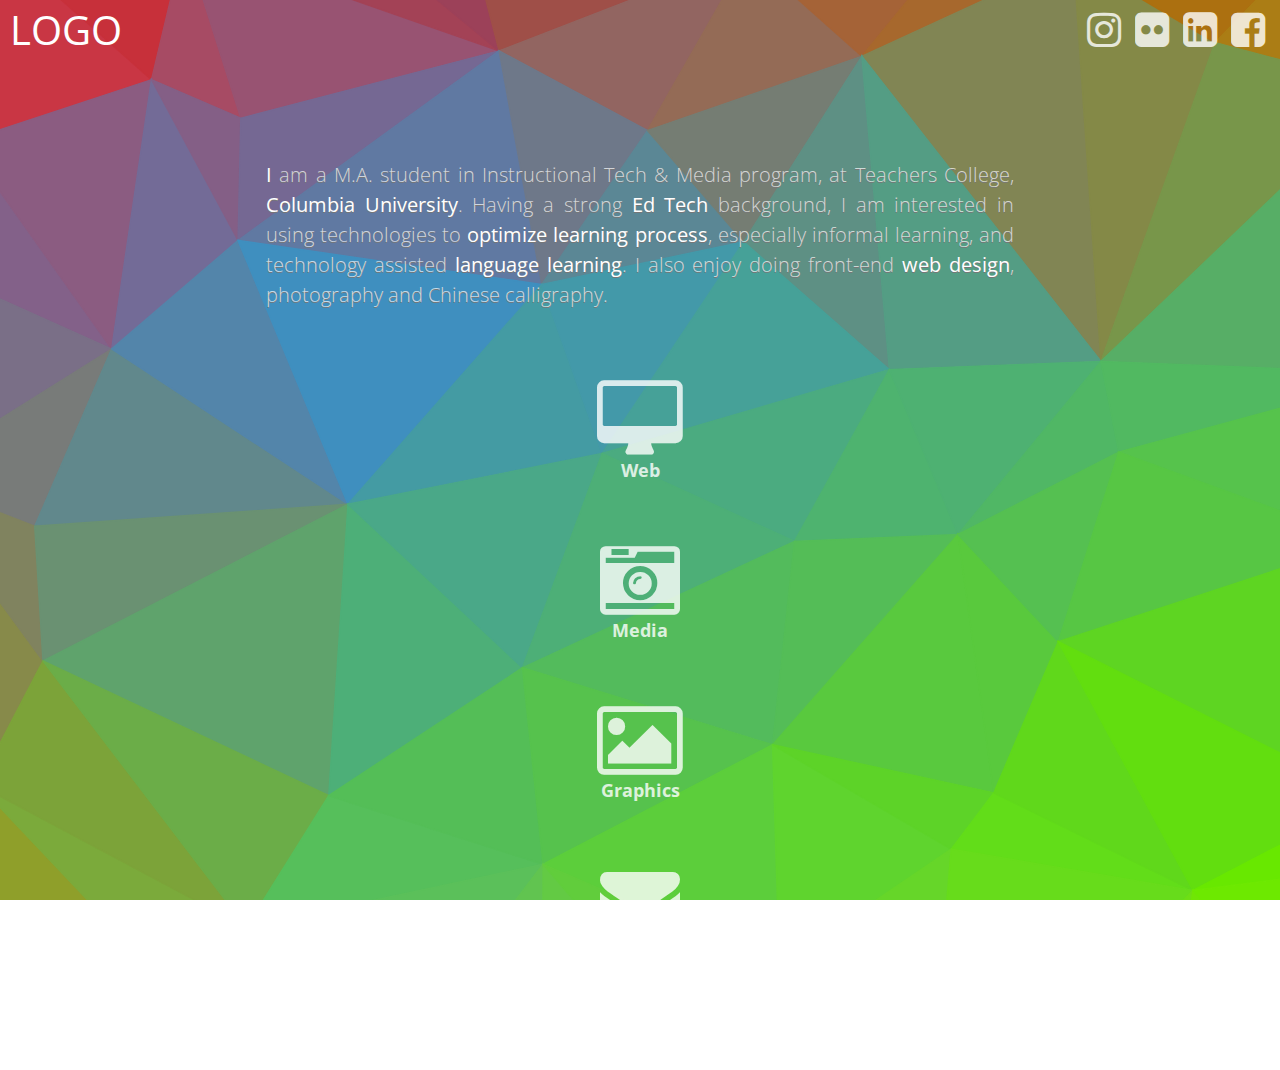
==== commit f4285780: "fix" ====
--- a/sample-portfolio/index.html
+++ b/sample-portfolio/index.html
@@ -435,9 +435,19 @@
 	<script src="plugins/fancybox/source/jquery.fancybox.pack.js?v=2.1.5"></script>
 	<script src="plugins/fancybox/source/helpers/jquery.fancybox-thumbs.js?v=1.0.7"></script>
 
+	<script src="http://d3js.org/d3.v3.min.js"></script>
+    <script src="plugins/trianglify/trianglify.min.js"></script>
+    <script src="plugins/trianglify/colorbrewer.js"></script>
+    
+
 	 <script src="js/lib/jquery.mCustomScrollbar.concat.min.js"></script>
 	 <script src="js/main.js"></script>
 	 <script src="js/form.js"></script>
+	 <script>
+	    var ismobile=(/iphone|ipad|ipod|android|blackberry|mini|windows\sce|palm/i.test(navigator.userAgent.toLowerCase()));
+	    if(!ismobile) document.write('<script src="js/visual.js"><\/script>'); 
+	</script>
+	 
 
 </body>
 </html>--- a/sample-portfolio/css/_portfolio_main.css
+++ b/sample-portfolio/css/_portfolio_main.css
@@ -4,8 +4,12 @@
   height: 100%;
 }
 body {
-  background: #039be5;
   overflow-y: hidden;
+  background: url('[data-uri]') no-repeat center center fixed;
+  -webkit-background-size: cover;
+  -moz-background-size: cover;
+  -o-background-size: cover;
+  background-size: cover;
 }
 a:hover {
   -webkit-transition: all 0.4s;
@@ -16,7 +20,6 @@
   width: 100%;
 }
 header {
-  background: #039be5;
   position: absolute;
   top: 0;
   left: 0;
@@ -81,7 +84,7 @@
   max-width: 748px;
   font-weight: 300;
   text-shadow: 0px 1px #777;
-  color: #b6e6fe;
+  color: rgba(255, 255, 255, 0.7);
   margin: 40px auto 10px auto;
   font-size: 14px;
   line-height: 1.5em;
@@ -128,11 +131,11 @@
   padding-bottom: 80px;
 }
 section.page .secondary .inner-content {
-  padding: 18px 10px;
+  padding: 18px 10px 50px;
 }
 section.page div.scroll-wrp {
   background: #175c7e;
-  margin-top: 30px;
+  margin-top: 1px;
   height: 500px;
   overflow-y: scroll;
 }
@@ -156,8 +159,9 @@
 section.page div.back h2 {
   color: #4681b3;
   margin: 0 5px 10px 0;
-  line-height: 60px;
+  line-height: 23px;
   vertical-align: middle;
+  font-size: 19px;
 }
 section.page div.slide-back {
   position: absolute;
@@ -184,11 +188,16 @@
   top: 0px;
 }
 section.page div.slide-back.bottom {
-  bottom: 0px;
+  bottom: 15px;
+  text-align: center;
 }
 section.page ul li {
   text-align: center;
-  padding: 15px 25px;
+  padding: 20px;
+  border-radius: 3px;
+  -webkit-transition: all 0.4s;
+  -o-transition: all 0.4s;
+  transition: all 0.4s;
 }
 section.page ul li a {
   width: 100%;
@@ -220,10 +229,7 @@
   height: auto;
 }
 section.page ul li:hover {
-  -webkit-transition: all 0.4s;
-  -o-transition: all 0.4s;
-  transition: all 0.4s;
-  background: rgba(255, 255, 255, 0.4);
+  background: rgba(255, 255, 255, 0.6);
 }
 section.page ul li:hover img {
   -webkit-filter: blur(7px);
@@ -232,6 +238,9 @@
 }
 section.page ul li:hover h4 {
   opacity: 1;
+}
+section.page ul li:hover p {
+  color: #222222;
 }
 section.page .secondary {
   text-align: center;
@@ -280,11 +289,6 @@
 section.page .secondary div.graphic1 ul li img {
   border: 1px solid #eee;
 }
-section.web ul li:hover img {
-  -webkit-filter: none;
-  filter: none;
-  /*for FireFox*/
-}
 section.media ul li:hover {
   background: transparent;
 }
@@ -401,25 +405,40 @@
   width: 100%;
   top: 0;
 }
+section ul.websites li:hover img,
+section ul.videos li:hover img {
+  -webkit-filter: none;
+  filter: none;
+  /*for FireFox*/
+}
+section ul.photos li:hover img {
+  -webkit-filter: none;
+  filter: none;
+  /*for FireFox*/
+}
+section ul.websites li:hover,
+section ul.graphics li:hover,
+section .item-wrp.graphic2 ul li:hover {
+  -moz-box-shadow: 1px 1px 4px rgba(0, 0, 0, 0.4);
+  -ms-box-shadow: 1px 1px 4px rgba(0, 0, 0, 0.4);
+  -o-box-shadow: 1px 1px 4px rgba(0, 0, 0, 0.4);
+  -webkit-box-shadow: 1px 1px 4px rgba(0, 0, 0, 0.4);
+  box-shadow: 1px 1px 4px rgba(0, 0, 0, 0.4);
+}
 @media (min-width: 320px) {
   h2 {
     font-size: 24px;
   }
-  section.landing .nav-icons li {
+  section.landing ul li {
     padding-left: 0;
     padding-right: 0;
   }
-  section.landing .nav-icons li a h5 {
+  section.landing ul li a h5 {
     font-size: 16px;
-  }
-  section.landing .nav-icons li a i {
+    display: none;
+  }
+  section.landing ul li a i {
     font-size: 40px;
-  }
-  section.landing ul li a i {
-    font-size: 60px;
-  }
-  section.landing ul li a h5 {
-    display: none;
   }
   section.page .inner-content {
     padding: 0 10px;
@@ -433,6 +452,9 @@
   }
   section.graphics ul.graphics li {
     width: 100%;
+  }
+  section.contact .inner-content {
+    padding: 0 20px;
   }
 }
 @media (min-width: 480px) {
@@ -444,20 +466,16 @@
     padding: 40px 10px;
   }
   section.page .secondary .inner-content {
-    padding: 50px 10px;
+    padding: 50px 10px 80px;
   }
   section.page div.scroll-wrp {
     height: 500px;
   }
-  section.page div.back {
-    font-size: 60px;
-  }
   section.landing .nav-icons li a {
     padding: 15px;
   }
   section.landing .nav-icons li a h5 {
     display: block;
-    font-size: 18px;
   }
   section.web ul li {
     width: 50%;
@@ -477,15 +495,18 @@
   h2 {
     font-size: 30px;
   }
-  section.landing i {
-    font-size: 80px;
-  }
   section.landing h4 {
     margin: 120px auto 40px auto;
     font-size: 20px;
   }
-  section.landing .nav-icons li a h5 {
+  section.landing ul li a i {
+    font-size: 80px;
+  }
+  section.landing ul li a h5 {
     font-size: 18px;
+  }
+  section.page div.back h2 {
+    font-size: 20px;
   }
   section.page div.slide-back a.slide-back h2 {
     display: inline-block;
@@ -498,17 +519,37 @@
     font-size: 20px;
     white-space: normal;
   }
-  section ul.websites:hover li a > div h4,
-  section ul.videos:hover li a > div h4 {
+  section ul.websites li:hover a > div h4,
+  section ul.videos li:hover a > div h4 {
     opacity: 1;
   }
-  section.web ul li:hover img {
-    -webkit-filter: 7px;
-    filter: 7px;
+  section ul.websites li:hover img,
+  section ul.videos li:hover img {
+    -webkit-filter: blur(7px);
+    filter: blur(7px);
+    /*for FireFox*/
+  }
+  section ul.photos li:hover img {
+    -webkit-filter: blur(7px);
+    filter: blur(7px);
     /*for FireFox*/
   }
   section.media ul.photos li a > div h4 {
     font-size: 16px;
+  }
+}
+@media (min-width: 900px) {
+  section.page div.scroll-wrp {
+    margin-top: 20px;
+  }
+  section.page div.back {
+    font-size: 60px;
+  }
+  section.page div.back h2 {
+    font-size: 30px;
+  }
+  section.page div.nav-bar a.back h2 {
+    line-height: 60px;
   }
 }
 @media (min-width: 992px) {
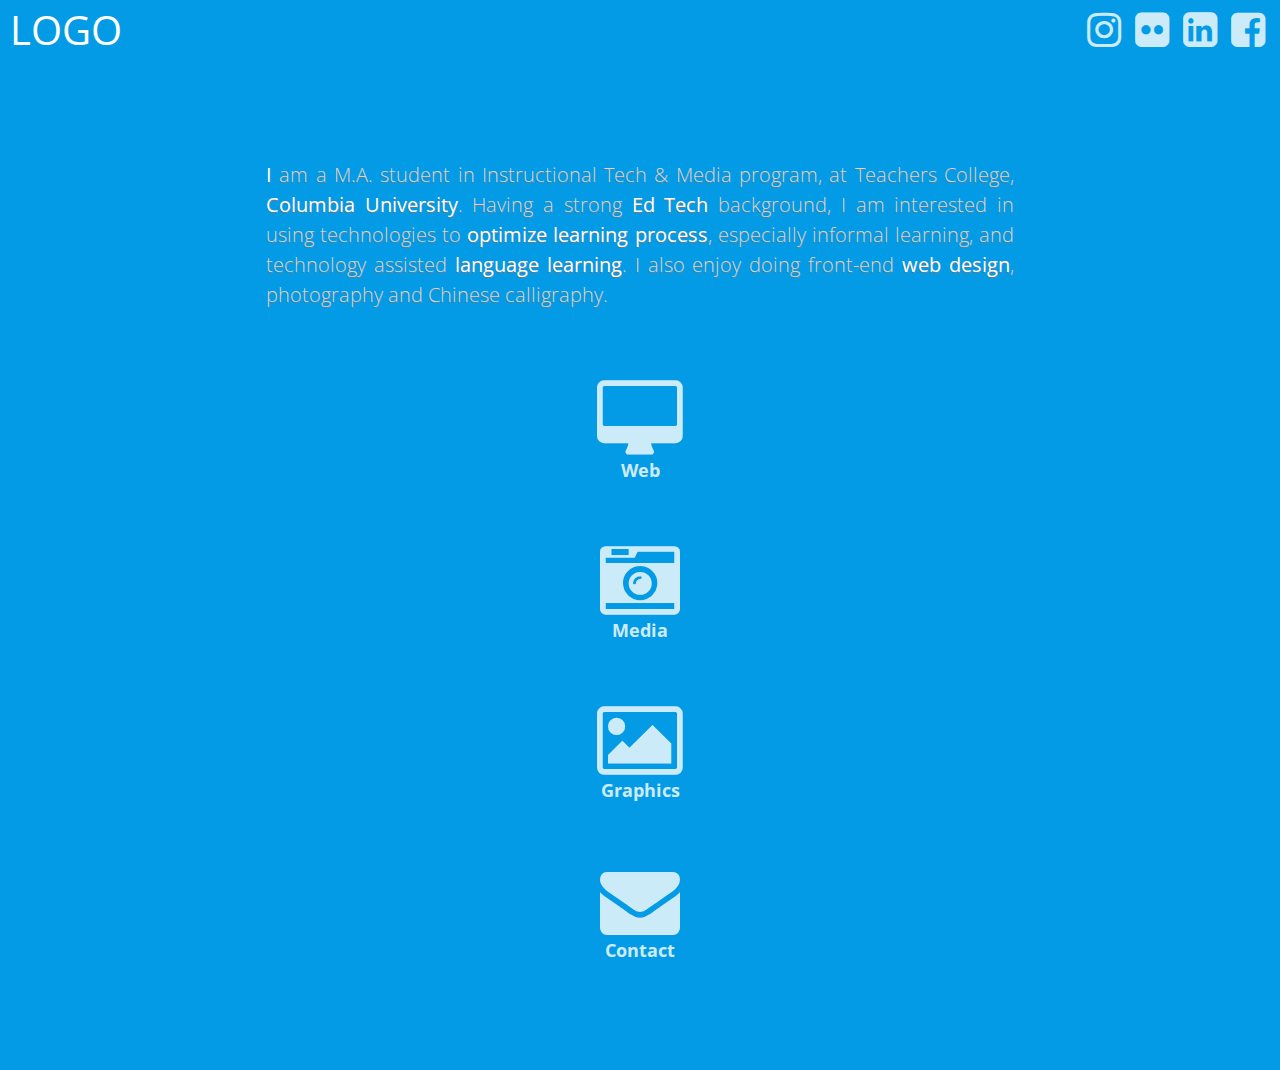
==== commit 67582ab0: "try" ====
--- a/sample-portfolio/index.html
+++ b/sample-portfolio/index.html
@@ -445,7 +445,7 @@
 	 <script src="js/form.js"></script>
 	 <script>
 	    var ismobile=(/iphone|ipad|ipod|android|blackberry|mini|windows\sce|palm/i.test(navigator.userAgent.toLowerCase()));
-	    if(!ismobile) document.write('<script src="js/visual.js"><\/script>'); 
+	    if(!ismobile) document.write('<style>body{background: #039be5; background-image: none;}</style><script src="js/visual.js"><\/script>'); 
 	</script>
 	 
 
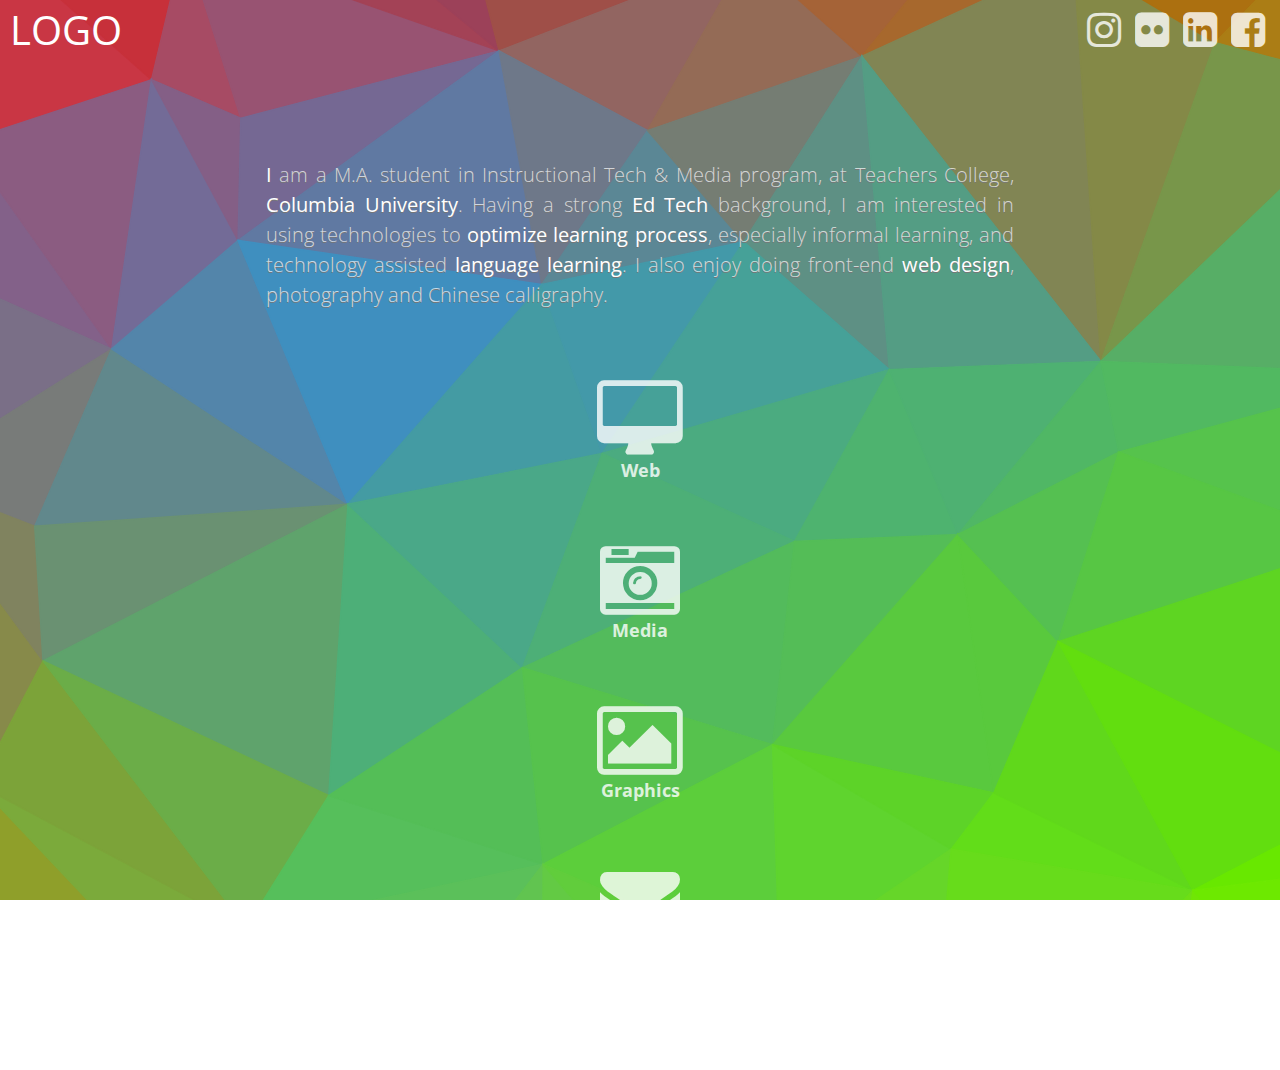
==== commit 82a85e86: "fix" ====
--- a/sample-portfolio/index.html
+++ b/sample-portfolio/index.html
@@ -445,7 +445,10 @@
 	 <script src="js/form.js"></script>
 	 <script>
 	    var ismobile=(/iphone|ipad|ipod|android|blackberry|mini|windows\sce|palm/i.test(navigator.userAgent.toLowerCase()));
-	    if(!ismobile) document.write('<style>body{background: #039be5; background-image: none;}</style><script src="js/visual.js"><\/script>'); 
+	    if(!ismobile) {
+	     document.write('<script src="js/visual.js"><\/script>'); } else{
+	     document.write('<style>body{background: #039be5; background-image: none;}</style>');
+	     }
 	</script>
 	 
 
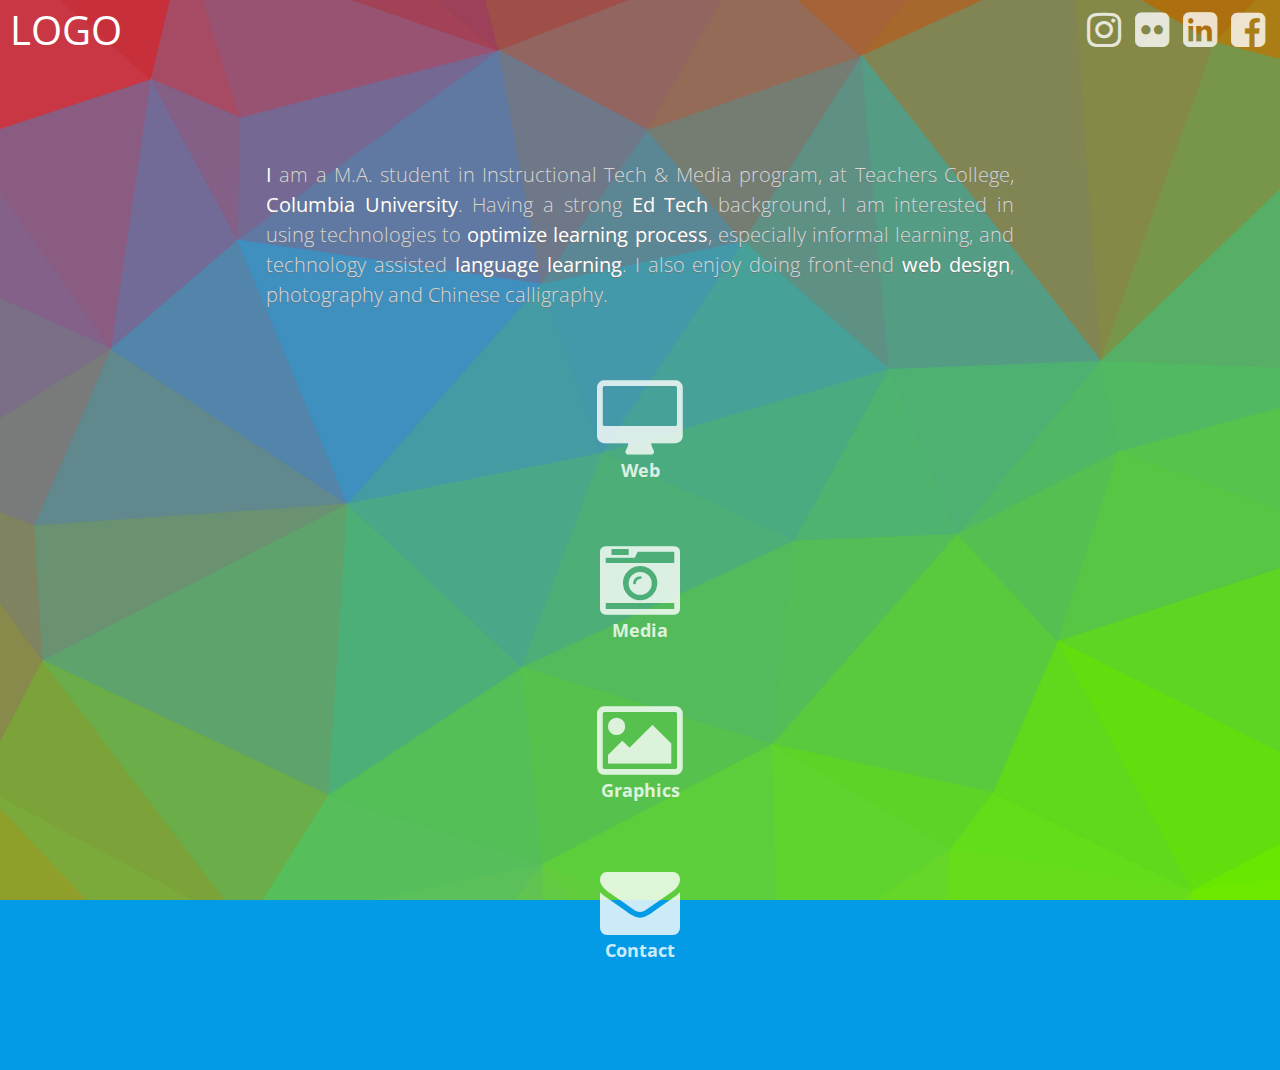
==== commit 4bcf2eda: "updates" ====
--- a/sample-portfolio/index.html
+++ b/sample-portfolio/index.html
@@ -3,7 +3,7 @@
 <!--[if IE 7 ]>    <html class="ie7"> <![endif]-->
 <!--[if IE 8 ]>    <html class="ie8"> <![endif]-->
 <!--[if IE 9 ]>    <html class="ie9"> <![endif]-->
-<!--[if (gt IE 9)|!(IE)]><!--> <html class="" lang="en"> <!--<![endif]-->
+<!--[if (gt IE 9)|!(IE)]><!--> <html class="sample-portfolio" lang="en"> <!--<![endif]-->
 
 <head>
 	<meta charset="UTF-8">
@@ -44,7 +44,7 @@
 	
 </head>
 
-<body>
+<body class="sample-portfolio"> 
 <header>
 	<div class="container inner-content">
 		<a href="#" class="p-logo">Logo</a>
@@ -410,12 +410,12 @@
 </section>
 
 <style>
-section.page{
+.sample-portfolio section.page{
 	display: none; 
 	margin-top:0;
 	position:absolute; top: 100%; left: 0;
 	opacity: 0;}
-section .secondary {
+.sample-portfolio section .secondary {
 	background: #fff;
 	display: none;
 	width:100%;
@@ -423,7 +423,7 @@
 	top: 0;
 	opacity: 0;
 }
-section .item-wrp{display:none;}
+.sample-portfolio section .item-wrp{display:none;}
 </style>
 
 <!-- JS -->
--- a/sample-portfolio/css/_portfolio_main.css
+++ b/sample-portfolio/css/_portfolio_main.css
@@ -1,38 +1,39 @@
 /* CSS crunched with Crunch - http://crunchapp.net/ */
-html,
-body {
+html.sample-portfolio,
+body.sample-portfolio {
   height: 100%;
 }
-body {
+body.sample-portfolio {
   overflow-y: hidden;
   background: url('[data-uri]') no-repeat center center fixed;
   -webkit-background-size: cover;
   -moz-background-size: cover;
   -o-background-size: cover;
   background-size: cover;
-}
-a:hover {
+  background-color: #039be5;
+}
+.sample-portfolio a:hover {
   -webkit-transition: all 0.4s;
   -o-transition: all 0.4s;
   transition: all 0.4s;
 }
-section {
-  width: 100%;
-}
-header {
+.sample-portfolio section {
+  width: 100%;
+}
+.sample-portfolio header {
   position: absolute;
   top: 0;
   left: 0;
   width: 100%;
   z-index: 2;
 }
-header .inner-content {
+.sample-portfolio header .inner-content {
   min-height: initial;
   padding: 10px;
   height: 60px;
 }
-header .inner-content .p-logo,
-header .inner-content .p-logo:hover {
+.sample-portfolio header .inner-content .p-logo,
+.sample-portfolio header .inner-content .p-logo:hover {
   position: absolute;
   left: 10px;
   bottom: 10px;
@@ -41,43 +42,43 @@
   line-height: 40px;
   text-transform: uppercase;
 }
-header .inner-content .social-media-icons,
-header .inner-content .nav-icons {
+.sample-portfolio header .inner-content .social-media-icons,
+.sample-portfolio header .inner-content .nav-icons {
   margin-bottom: 0;
   position: absolute;
   right: 10px;
   bottom: 10px;
 }
-header .inner-content .social-media-icons li,
-header .inner-content .nav-icons li {
+.sample-portfolio header .inner-content .social-media-icons li,
+.sample-portfolio header .inner-content .nav-icons li {
   display: inline-block;
 }
-header .inner-content .social-media-icons li a,
-header .inner-content .nav-icons li a {
+.sample-portfolio header .inner-content .social-media-icons li a,
+.sample-portfolio header .inner-content .nav-icons li a {
   font-size: 30px;
   color: #fff;
   opacity: .8;
   padding: 0 5px;
 }
-header .inner-content .social-media-icons li a:hover,
-header .inner-content .nav-icons li a:hover {
+.sample-portfolio header .inner-content .social-media-icons li a:hover,
+.sample-portfolio header .inner-content .nav-icons li a:hover {
   opacity: 1;
 }
-header .inner-content .social-media-icons li a i,
-header .inner-content .nav-icons li a i {
+.sample-portfolio header .inner-content .social-media-icons li a i,
+.sample-portfolio header .inner-content .nav-icons li a i {
   vertical-align: middle;
   line-height: 40px;
 }
-header .inner-content .nav-icons {
+.sample-portfolio header .inner-content .nav-icons {
   display: none;
 }
-section.landing {
+.sample-portfolio section.landing {
   position: absolute;
   top: 0;
   left: 0;
   color: #fff;
 }
-section.landing h4 {
+.sample-portfolio section.landing h4 {
   text-align: justify;
   display: block;
   width: 80%;
@@ -89,40 +90,40 @@
   font-size: 14px;
   line-height: 1.5em;
 }
-section.landing h4 strong {
+.sample-portfolio section.landing h4 strong {
   color: #fff;
 }
-section.landing ul {
+.sample-portfolio section.landing ul {
   display: block;
   width: 75%;
   margin: 0 auto 40px auto;
 }
-section.landing ul li {
+.sample-portfolio section.landing ul li {
   text-align: center;
   padding: 15px;
 }
-section.landing ul li:hover {
+.sample-portfolio section.landing ul li:hover {
   -webkit-transition: all 0.4s;
   -o-transition: all 0.4s;
   transition: all 0.4s;
   background: rgba(255, 255, 255, 0.2);
 }
-section.landing ul a {
+.sample-portfolio section.landing ul a {
   width: 100%;
   opacity: .8;
   padding: 0;
 }
-section.landing ul a:hover {
+.sample-portfolio section.landing ul a:hover {
   opacity: 1;
 }
-section.landing ul a i {
+.sample-portfolio section.landing ul a i {
   font-size: 40px;
 }
-section.landing ul a h5 {
+.sample-portfolio section.landing ul a h5 {
   font-size: 18px;
   display: none;
 }
-section.page {
+.sample-portfolio section.page {
   position: fixed;
   bottom: 0;
   left: 0;
@@ -130,16 +131,16 @@
   padding-top: 120px;
   padding-bottom: 80px;
 }
-section.page .secondary .inner-content {
+.sample-portfolio section.page .secondary .inner-content {
   padding: 18px 10px 50px;
 }
-section.page div.scroll-wrp {
+.sample-portfolio section.page div.scroll-wrp {
   background: #175c7e;
   margin-top: 1px;
   height: 500px;
   overflow-y: scroll;
 }
-section.page div.back {
+.sample-portfolio section.page div.back {
   position: absolute;
   left: 0;
   top: 60px;
@@ -148,22 +149,22 @@
   text-align: center;
   z-index: 5;
 }
-section.page div.back a.back {
+.sample-portfolio section.page div.back a.back {
   background: #fff;
   border-radius: 40px 40px 0 0;
   color: #038acc;
 }
-section.page div.back a.back:hover {
+.sample-portfolio section.page div.back a.back:hover {
   color: #4681b3;
 }
-section.page div.back h2 {
+.sample-portfolio section.page div.back h2 {
   color: #4681b3;
   margin: 0 5px 10px 0;
   line-height: 23px;
   vertical-align: middle;
   font-size: 19px;
 }
-section.page div.slide-back {
+.sample-portfolio section.page div.slide-back {
   position: absolute;
   text-align: right;
   width: 100%;
@@ -171,27 +172,27 @@
   left: 0;
   z-index: 5;
 }
-section.page div.slide-back a.slide-back {
+.sample-portfolio section.page div.slide-back a.slide-back {
   padding: 5px;
 }
-section.page div.slide-back a.slide-back:hover {
+.sample-portfolio section.page div.slide-back a.slide-back:hover {
   color: #4681b3;
 }
-section.page div.slide-back h2 {
+.sample-portfolio section.page div.slide-back h2 {
   display: none;
   color: #7E7E7E;
   margin: 0px 0px 6px 10px;
   line-height: 40px;
   vertical-align: middle;
 }
-section.page div.slide-back.top {
+.sample-portfolio section.page div.slide-back.top {
   top: 0px;
 }
-section.page div.slide-back.bottom {
+.sample-portfolio section.page div.slide-back.bottom {
   bottom: 15px;
   text-align: center;
 }
-section.page ul li {
+.sample-portfolio section.page ul li {
   text-align: center;
   padding: 20px;
   border-radius: 3px;
@@ -199,14 +200,14 @@
   -o-transition: all 0.4s;
   transition: all 0.4s;
 }
-section.page ul li a {
-  width: 100%;
-}
-section.page ul li a > div {
+.sample-portfolio section.page ul li a {
+  width: 100%;
+}
+.sample-portfolio section.page ul li a > div {
   position: relative;
   margin-bottom: 25px;
 }
-section.page ul li a h4 {
+.sample-portfolio section.page ul li a h4 {
   color: #fff;
   position: absolute;
   top: 40%;
@@ -221,58 +222,58 @@
   text-shadow: 0px 1px #777;
   opacity: 0;
 }
-section.page ul li a p {
+.sample-portfolio section.page ul li a p {
   color: #DDD;
   font-weight: 300;
 }
-section.page ul li a img {
+.sample-portfolio section.page ul li a img {
   height: auto;
 }
-section.page ul li:hover {
+.sample-portfolio section.page ul li:hover {
   background: rgba(255, 255, 255, 0.6);
 }
-section.page ul li:hover img {
+.sample-portfolio section.page ul li:hover img {
   -webkit-filter: blur(7px);
   filter: blur(7px);
   /*for FireFox*/
 }
-section.page ul li:hover h4 {
+.sample-portfolio section.page ul li:hover h4 {
   opacity: 1;
 }
-section.page ul li:hover p {
+.sample-portfolio section.page ul li:hover p {
   color: #222222;
 }
-section.page .secondary {
+.sample-portfolio section.page .secondary {
   text-align: center;
 }
-section.page .secondary h1 {
+.sample-portfolio section.page .secondary h1 {
   font-size: 28px;
   color: #777;
   margin-bottom: 25px;
 }
-section.page .secondary p {
+.sample-portfolio section.page .secondary p {
   text-align: justify;
   margin-bottom: 30px;
 }
-section.page .secondary h1,
-section.page .secondary p {
+.sample-portfolio section.page .secondary h1,
+.sample-portfolio section.page .secondary p {
   display: block;
   max-width: 960px;
   margin-left: auto;
   margin-right: auto;
 }
-section.page .secondary strong {
+.sample-portfolio section.page .secondary strong {
   font-style: italic;
 }
-section.page .secondary ul li a img {
+.sample-portfolio section.page .secondary ul li a img {
   -webkit-transition: all 0.3s;
   -o-transition: all 0.3s;
   transition: all 0.3s;
 }
-section.page .secondary ul li:hover {
+.sample-portfolio section.page .secondary ul li:hover {
   background: transparent;
 }
-section.page .secondary ul li:hover img {
+.sample-portfolio section.page .secondary ul li:hover img {
   -webkit-filter: none;
   filter: none;
   /*for FireFox*/
@@ -282,20 +283,20 @@
   -ms-transform: scale(1.1);
   transform: scale(1.1);
 }
-section.page .secondary div.graphic1 ul li {
+.sample-portfolio section.page .secondary div.graphic1 ul li {
   float: none;
   margin: 0 auto;
 }
-section.page .secondary div.graphic1 ul li img {
+.sample-portfolio section.page .secondary div.graphic1 ul li img {
   border: 1px solid #eee;
 }
-section.media ul li:hover {
+.sample-portfolio section.media ul li:hover {
   background: transparent;
 }
-section.media ul.videos li h4 {
+.sample-portfolio section.media ul.videos li h4 {
   white-space: normal;
 }
-section.media ul.photos li h4 {
+.sample-portfolio section.media ul.photos li h4 {
   background: rgba(0, 0, 0, 0.3);
   top: initial;
   bottom: 0px;
@@ -310,61 +311,61 @@
   width: 100%;
   font-size: 12px;
 }
-section.media ul.photos li h4 {
+.sample-portfolio section.media ul.photos li h4 {
   opacity: 1;
 }
-section.graphics ul.graphics li {
+.sample-portfolio section.graphics ul.graphics li {
   padding-left: 60px;
   padding-right: 60px;
 }
-section.graphics ul.graphics li:hover img {
+.sample-portfolio section.graphics ul.graphics li:hover img {
   -webkit-filter: none;
   filter: none;
   /*for FireFox*/
 }
-section.contact p {
+.sample-portfolio section.contact p {
   color: #ddd !important;
   margin-top: 15px;
   line-height: 1.8em;
   font-size: 15px;
 }
-section.contact ul {
+.sample-portfolio section.contact ul {
   margin-top: 15px;
 }
-section.contact ul li {
+.sample-portfolio section.contact ul li {
   text-align: left;
   color: #E7D5A8;
   position: relative;
   padding-left: 50px;
 }
-section.contact ul li i {
+.sample-portfolio section.contact ul li i {
   color: #f7cd28;
   font-size: 35px;
   position: absolute;
   top: 5px;
   left: 0;
 }
-section.contact ul li i.fa-envelope {
+.sample-portfolio section.contact ul li i.fa-envelope {
   font-size: 30px;
 }
-section.contact ul li strong {
+.sample-portfolio section.contact ul li strong {
   color: #f7cd28;
   display: none;
 }
-section.contact ul li:hover {
+.sample-portfolio section.contact ul li:hover {
   background: transparent;
 }
-form {
+.sample-portfolio form {
   margin-top: 15px;
 }
-form label {
+.sample-portfolio form label {
   color: #DDD;
 }
-form label strong {
+.sample-portfolio form label strong {
   vertical-align: middle;
   color: red;
 }
-form .form-control {
+.sample-portfolio form .form-control {
   width: 100%;
   border: 1px solid transparent;
   -moz-box-shadow: inset 1px 0 5px #cccccc;
@@ -373,31 +374,31 @@
   -webkit-box-shadow: inset 1px 0 5px #cccccc;
   box-shadow: inset 1px 0 5px #cccccc;
 }
-form .form-control:focus {
+.sample-portfolio form .form-control:focus {
   -moz-box-shadow: 0 0 5px #ffffff;
   -ms-box-shadow: 0 0 5px #ffffff;
   -o-box-shadow: 0 0 5px #ffffff;
   -webkit-box-shadow: 0 0 5px #ffffff;
   box-shadow: 0 0 5px #ffffff;
 }
-form textarea {
+.sample-portfolio form textarea {
   resize: none;
 }
-form .required {
+.sample-portfolio form .required {
   border: 1px solid red;
 }
-form a.p-btn {
+.sample-portfolio form a.p-btn {
   cursor: pointer;
   width: 100%;
   color: #2D2D2D;
   background: #f7cd28;
 }
-#message-status h4 {
+.sample-portfolio #message-status h4 {
   color: gold;
   margin: 30px 10px;
 }
-section ul.websites li a > div h4,
-section ul.videos li a > div h4 {
+.sample-portfolio section ul.websites li a > div h4,
+.sample-portfolio section ul.videos li a > div h4 {
   opacity: 1;
   font-size: 14px;
   white-space: nowrap;
@@ -405,20 +406,20 @@
   width: 100%;
   top: 0;
 }
-section ul.websites li:hover img,
-section ul.videos li:hover img {
+.sample-portfolio section ul.websites li:hover img,
+.sample-portfolio section ul.videos li:hover img {
   -webkit-filter: none;
   filter: none;
   /*for FireFox*/
 }
-section ul.photos li:hover img {
+.sample-portfolio section ul.photos li:hover img {
   -webkit-filter: none;
   filter: none;
   /*for FireFox*/
 }
-section ul.websites li:hover,
-section ul.graphics li:hover,
-section .item-wrp.graphic2 ul li:hover {
+.sample-portfolio section ul.websites li:hover,
+.sample-portfolio section ul.graphics li:hover,
+.sample-portfolio section .item-wrp.graphic2 ul li:hover {
   -moz-box-shadow: 1px 1px 4px rgba(0, 0, 0, 0.4);
   -ms-box-shadow: 1px 1px 4px rgba(0, 0, 0, 0.4);
   -o-box-shadow: 1px 1px 4px rgba(0, 0, 0, 0.4);
@@ -426,137 +427,137 @@
   box-shadow: 1px 1px 4px rgba(0, 0, 0, 0.4);
 }
 @media (min-width: 320px) {
-  h2 {
+  .sample-portfolio h2 {
     font-size: 24px;
   }
-  section.landing ul li {
+  .sample-portfolio section.landing ul li {
     padding-left: 0;
     padding-right: 0;
   }
-  section.landing ul li a h5 {
+  .sample-portfolio section.landing ul li a h5 {
     font-size: 16px;
     display: none;
   }
-  section.landing ul li a i {
+  .sample-portfolio section.landing ul li a i {
     font-size: 40px;
   }
-  section.page .inner-content {
+  .sample-portfolio section.page .inner-content {
     padding: 0 10px;
   }
-  section.page div.scroll-wrp {
+  .sample-portfolio section.page div.scroll-wrp {
     height: 300px;
   }
-  section.web ul li {
+  .sample-portfolio section.web ul li {
     width: 100%;
     padding: 15px 25px;
   }
-  section.graphics ul.graphics li {
+  .sample-portfolio section.graphics ul.graphics li {
     width: 100%;
   }
-  section.contact .inner-content {
+  .sample-portfolio section.contact .inner-content {
     padding: 0 20px;
   }
 }
 @media (min-width: 480px) {
-  header .inner-content .social-media-icons li a,
-  header .inner-content .nav-icons li a {
+  .sample-portfolio header .inner-content .social-media-icons li a,
+  .sample-portfolio header .inner-content .nav-icons li a {
     font-size: 40px;
   }
-  section.page .inner-content {
+  .sample-portfolio section.page .inner-content {
     padding: 40px 10px;
   }
-  section.page .secondary .inner-content {
+  .sample-portfolio section.page .secondary .inner-content {
     padding: 50px 10px 80px;
   }
-  section.page div.scroll-wrp {
+  .sample-portfolio section.page div.scroll-wrp {
     height: 500px;
   }
-  section.landing .nav-icons li a {
+  .sample-portfolio section.landing .nav-icons li a {
     padding: 15px;
   }
-  section.landing .nav-icons li a h5 {
+  .sample-portfolio section.landing .nav-icons li a h5 {
     display: block;
   }
-  section.web ul li {
+  .sample-portfolio section.web ul li {
     width: 50%;
     padding: 45px 25px;
   }
-  section.graphics ul.graphics li {
+  .sample-portfolio section.graphics ul.graphics li {
     width: 50%;
   }
-  section.contact ul li {
+  .sample-portfolio section.contact ul li {
     padding-left: 80px;
   }
-  section.contact ul li strong {
+  .sample-portfolio section.contact ul li strong {
     display: inline-block;
   }
 }
 @media (min-width: 768px) {
-  h2 {
+  .sample-portfolio h2 {
     font-size: 30px;
   }
-  section.landing h4 {
+  .sample-portfolio section.landing h4 {
     margin: 120px auto 40px auto;
     font-size: 20px;
   }
-  section.landing ul li a i {
+  .sample-portfolio section.landing ul li a i {
     font-size: 80px;
   }
-  section.landing ul li a h5 {
+  .sample-portfolio section.landing ul li a h5 {
     font-size: 18px;
   }
-  section.page div.back h2 {
+  .sample-portfolio section.page div.back h2 {
     font-size: 20px;
   }
-  section.page div.slide-back a.slide-back h2 {
+  .sample-portfolio section.page div.slide-back a.slide-back h2 {
     display: inline-block;
   }
-  section ul.websites li a > div h4,
-  section ul.videos li a > div h4 {
+  .sample-portfolio section ul.websites li a > div h4,
+  .sample-portfolio section ul.videos li a > div h4 {
     opacity: 0;
     top: 40%;
     background: transparent;
     font-size: 20px;
     white-space: normal;
   }
-  section ul.websites li:hover a > div h4,
-  section ul.videos li:hover a > div h4 {
+  .sample-portfolio section ul.websites li:hover a > div h4,
+  .sample-portfolio section ul.videos li:hover a > div h4 {
     opacity: 1;
   }
-  section ul.websites li:hover img,
-  section ul.videos li:hover img {
+  .sample-portfolio section ul.websites li:hover img,
+  .sample-portfolio section ul.videos li:hover img {
     -webkit-filter: blur(7px);
     filter: blur(7px);
     /*for FireFox*/
   }
-  section ul.photos li:hover img {
+  .sample-portfolio section ul.photos li:hover img {
     -webkit-filter: blur(7px);
     filter: blur(7px);
     /*for FireFox*/
   }
-  section.media ul.photos li a > div h4 {
+  .sample-portfolio section.media ul.photos li a > div h4 {
     font-size: 16px;
   }
 }
 @media (min-width: 900px) {
-  section.page div.scroll-wrp {
+  .sample-portfolio section.page div.scroll-wrp {
     margin-top: 20px;
   }
-  section.page div.back {
+  .sample-portfolio section.page div.back {
     font-size: 60px;
   }
-  section.page div.back h2 {
+  .sample-portfolio section.page div.back h2 {
     font-size: 30px;
   }
-  section.page div.nav-bar a.back h2 {
+  .sample-portfolio section.page div.nav-bar a.back h2 {
     line-height: 60px;
   }
 }
 @media (min-width: 992px) {
-  section.web ul li {
+  .sample-portfolio section.web ul li {
     width: 33.3333333%;
   }
-  section.graphics ul.graphics li {
+  .sample-portfolio section.graphics ul.graphics li {
     width: 33.333333333%;
   }
 }
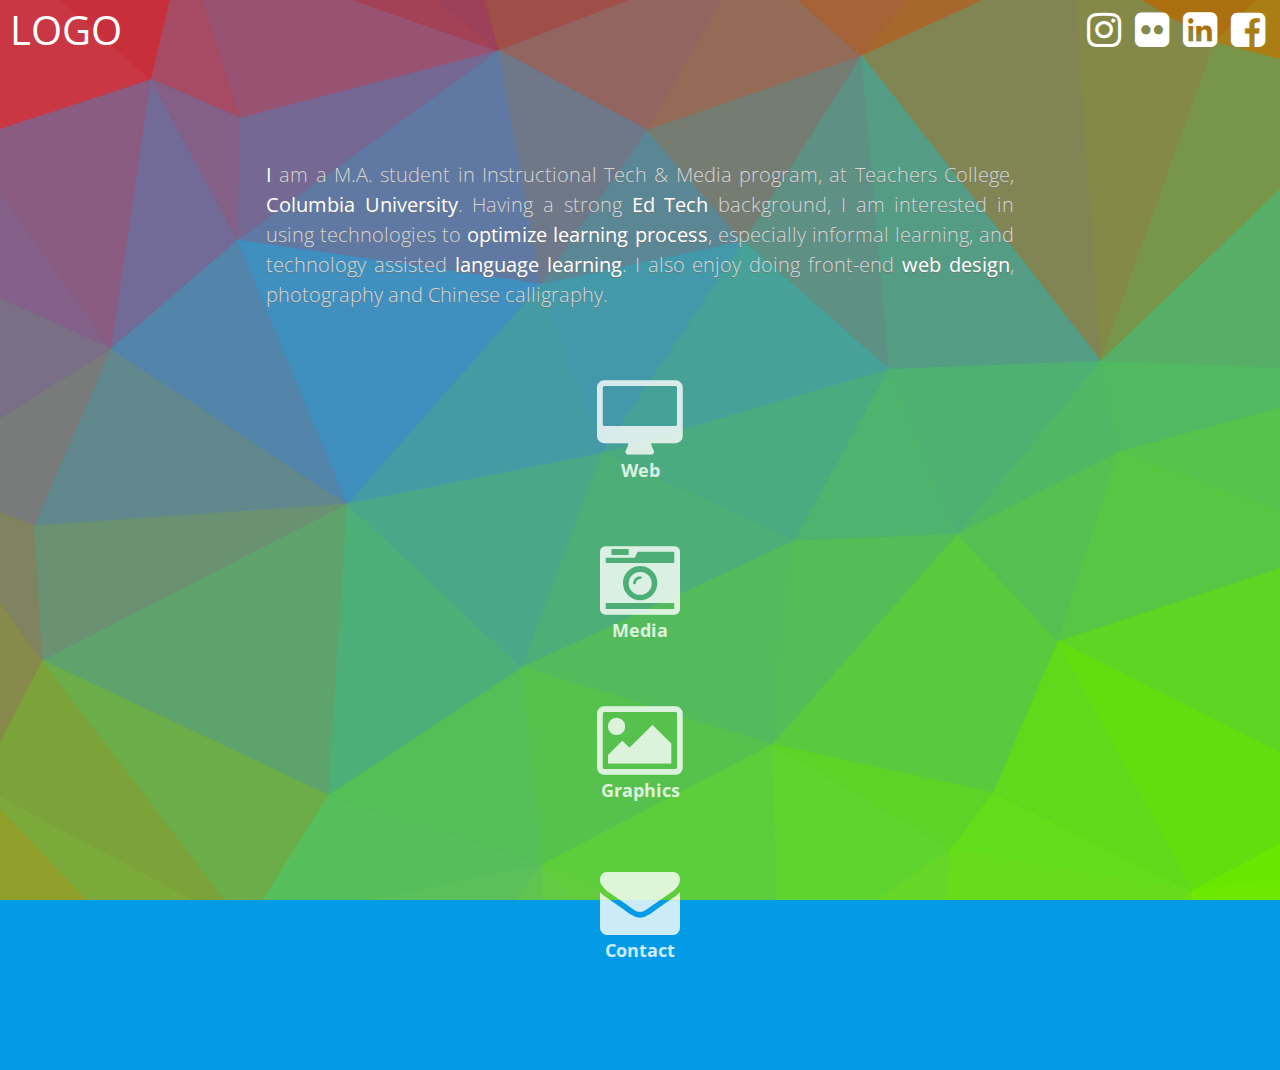
==== commit 15d72076: "update" ====
--- a/sample-portfolio/index.html
+++ b/sample-portfolio/index.html
@@ -22,12 +22,16 @@
 	<!-- page specific css -->
 	<link rel="stylesheet" type="text/css" href="css/_portfolio.css">
 	<link rel="stylesheet" type="text/css" href="css/_portfolio_main.css">
+	<!--[if IE]>
+   	<link rel="stylesheet" type="text/css" href="css/_portfolio_iefix.css">
+	<![endif]-->
 
 	<!-- scrollbar plugin css -->
 	<link rel="stylesheet" type="text/css" href="css/lib/jquery.mCustomScrollbar.css">
 	<!-- fancybox plugin css -->
 	<link rel="stylesheet" href="plugins/fancybox/source/jquery.fancybox.css?v=2.1.5" type="text/css" media="screen" />
 	<link rel="stylesheet" href="plugins/fancybox/source/helpers/jquery.fancybox-thumbs.css?v=1.0.7" type="text/css" media="screen" />
+	
 
 	<!-- media query reporter -->
 	<!-- <link rel="stylesheet" type="text/css" href="css/css-MediaQuery-Reporter.css"> -->
@@ -69,22 +73,22 @@
 		<h4><strong>I</strong> am a M.A. student in Instructional Tech &#38; Media program, at Teachers College, <strong>Columbia University</strong>. Having a strong <strong>Ed Tech</strong> background, I am interested in using technologies to <strong>optimize learning process</strong>, especially informal learning, and technology assisted <strong>language learning</strong>. I also enjoy doing front-end <strong>web design</strong>, photography and Chinese calligraphy.</h4>
 		<ul class="row nav-icons">
 			<li class="col-lg-3 col-md-3 col-sm-3 col-xs-3">
-				<a href="#" class="p-btn nav-icon" data-page="web">
+				<a class="p-btn nav-icon" data-page="web">
 					<i class="fa fa-desktop"></i><h5>Web</h5>
 				</a>
 			</li>
 			<li class="col-lg-3 col-md-3 col-sm-3 col-xs-3">
-				<a href="#" class="p-btn nav-icon" data-page="media">
+				<a  class="p-btn nav-icon" data-page="media">
 					<i class="fa fa-camera-retro"></i><h5>Media</h5>
 				</a>
 			</li>
 			<li class="col-lg-3 col-md-3 col-sm-3 col-xs-3">
-				<a href="#" class="p-btn nav-icon" data-page="graphics">
+				<a class="p-btn nav-icon" data-page="graphics">
 					<i class="fa fa-picture-o "></i><h5>Graphics</h5>
 				</a>
 			</li>
 			<li class="col-lg-3 col-md-3 col-sm-3 col-xs-3">
-				<a href="#" class="p-btn nav-icon" data-page="contact">
+				<a class="p-btn nav-icon" data-page="contact">
 					<i class="fa fa-envelope "></i><h5>Contact</h5>
 				</a>
 			</li>
@@ -98,19 +102,22 @@
 		<ul class="websites row">
 			<li class="col-lg-4 col-md-4 col-sm-6 col-xs-12"><a href="#">
 				<div>
-					<img src="images/web-preview_1.jpg"><h4>Golden Composition</h4>
+					<img src="images/web-preview_1.jpg">
+					<figcaption><h4>Golden Composition</h4></figcaption>
 				</div>
 				<p>Instructional Design<br>UI · UX · Front-End Code</p>
 			</a></li>
 			<li class="col-lg-4 col-md-4 col-sm-6 col-xs-12"><a href="#">
 				<div>
-					<img src="images/web-preview_2.jpg"><h4>Chinese Calligraphy</h4>
+					<img src="images/web-preview_2.jpg">
+					<figcaption><h4>Chinese Calligraphy</h4></figcaption>
 				</div>
 				<p>Instructional Design<br>UI · UX · Front-End Code</p>
 			</a></li>
 			<li class="col-lg-4 col-md-4 col-sm-6 col-xs-12"><a href="#">
 				<div>
-					<img src="images/web-preview_3.jpg"><h4>CulturaMeme</h4></div>
+					<img src="images/web-preview_3.jpg">
+					<figcaption><h4>CulturaMeme</h4></div></figcaption>
 				<p>UI · UX<br>Prototype</p>
 			</a></li>
 		</ul>
@@ -411,10 +418,7 @@
 
 <style>
 .sample-portfolio section.page{
-	display: none; 
-	margin-top:0;
-	position:absolute; top: 100%; left: 0;
-	opacity: 0;}
+	}
 .sample-portfolio section .secondary {
 	background: #fff;
 	display: none;
--- a/sample-portfolio/css/_portfolio_main.css
+++ b/sample-portfolio/css/_portfolio_main.css
@@ -57,12 +57,24 @@
 .sample-portfolio header .inner-content .nav-icons li a {
   font-size: 30px;
   color: #fff;
-  opacity: .8;
+  filter: alpha(opacity=80);
+  /* internet explorer */
+  opacity: 0.8;
+  -ms-filter: progid:DXImageTransform.Microsoft.Alpha(opacity='80');
+  /*IE8*/
+  opacity: 80;
+  filter: alpha(opacity=8000);
   padding: 0 5px;
 }
 .sample-portfolio header .inner-content .social-media-icons li a:hover,
 .sample-portfolio header .inner-content .nav-icons li a:hover {
+  filter: alpha(opacity=100);
+  /* internet explorer */
   opacity: 1;
+  -ms-filter: progid:DXImageTransform.Microsoft.Alpha(opacity='100');
+  /*IE8*/
+  opacity: 100;
+  filter: alpha(opacity=10000);
 }
 .sample-portfolio header .inner-content .social-media-icons li a i,
 .sample-portfolio header .inner-content .nav-icons li a i {
@@ -85,6 +97,7 @@
   max-width: 748px;
   font-weight: 300;
   text-shadow: 0px 1px #777;
+  color: #b6e6fe;
   color: rgba(255, 255, 255, 0.7);
   margin: 40px auto 10px auto;
   font-size: 14px;
@@ -114,7 +127,13 @@
   padding: 0;
 }
 .sample-portfolio section.landing ul a:hover {
+  filter: alpha(opacity=100);
+  /* internet explorer */
   opacity: 1;
+  -ms-filter: progid:DXImageTransform.Microsoft.Alpha(opacity='100');
+  /*IE8*/
+  opacity: 100;
+  filter: alpha(opacity=10000);
 }
 .sample-portfolio section.landing ul a i {
   font-size: 40px;
@@ -124,12 +143,19 @@
   display: none;
 }
 .sample-portfolio section.page {
-  position: fixed;
-  bottom: 0;
-  left: 0;
+  display: none;
   width: 100%;
   padding-top: 120px;
   padding-bottom: 80px;
+  margin-top: 0;
+  position: absolute;
+  left: 0;
+  top: 100%;
+  /* internet explorer */
+  -ms-filter: progid:DXImageTransform.Microsoft.Alpha(opacity='0');
+  /*IE8*/
+  opacity: 0;
+  filter: alpha(opacity=0);
 }
 .sample-portfolio section.page .secondary .inner-content {
   padding: 18px 10px 50px;
@@ -207,20 +233,29 @@
   position: relative;
   margin-bottom: 25px;
 }
+.sample-portfolio section.page ul li a figcaption {
+  text-align: center;
+  position: absolute;
+  top: 0;
+  left: 0;
+  width: 100%;
+  height: 100%;
+}
 .sample-portfolio section.page ul li a h4 {
   color: #fff;
   position: absolute;
-  top: 40%;
+  top: 30%;
+  margin: 0;
+  padding: 10px auto;
+  display: block;
   font-size: 20px;
   line-height: 1.5em;
-  left: 50%;
-  -webkit-transform: translate(-50%, -50%);
-  -moz-transform: translate(-50%, -50%);
-  -o-transform: translate(-50%, -50%);
-  -ms-transform: translate(-50%, -50%);
-  transform: translate(-50%, -50%);
   text-shadow: 0px 1px #777;
+  /* internet explorer */
+  -ms-filter: progid:DXImageTransform.Microsoft.Alpha(opacity='0');
+  /*IE8*/
   opacity: 0;
+  filter: alpha(opacity=0);
 }
 .sample-portfolio section.page ul li a p {
   color: #DDD;
@@ -238,7 +273,13 @@
   /*for FireFox*/
 }
 .sample-portfolio section.page ul li:hover h4 {
+  filter: alpha(opacity=100);
+  /* internet explorer */
   opacity: 1;
+  -ms-filter: progid:DXImageTransform.Microsoft.Alpha(opacity='100');
+  /*IE8*/
+  opacity: 100;
+  filter: alpha(opacity=10000);
 }
 .sample-portfolio section.page ul li:hover p {
   color: #222222;
@@ -312,7 +353,13 @@
   font-size: 12px;
 }
 .sample-portfolio section.media ul.photos li h4 {
+  filter: alpha(opacity=100);
+  /* internet explorer */
   opacity: 1;
+  -ms-filter: progid:DXImageTransform.Microsoft.Alpha(opacity='100');
+  /*IE8*/
+  opacity: 100;
+  filter: alpha(opacity=10000);
 }
 .sample-portfolio section.graphics ul.graphics li {
   padding-left: 60px;
@@ -399,7 +446,13 @@
 }
 .sample-portfolio section ul.websites li a > div h4,
 .sample-portfolio section ul.videos li a > div h4 {
+  filter: alpha(opacity=100);
+  /* internet explorer */
   opacity: 1;
+  -ms-filter: progid:DXImageTransform.Microsoft.Alpha(opacity='100');
+  /*IE8*/
+  opacity: 100;
+  filter: alpha(opacity=10000);
   font-size: 14px;
   white-space: nowrap;
   background: black;
@@ -514,7 +567,11 @@
   }
   .sample-portfolio section ul.websites li a > div h4,
   .sample-portfolio section ul.videos li a > div h4 {
+    /* internet explorer */
+    -ms-filter: progid:DXImageTransform.Microsoft.Alpha(opacity='0');
+    /*IE8*/
     opacity: 0;
+    filter: alpha(opacity=0);
     top: 40%;
     background: transparent;
     font-size: 20px;
@@ -522,7 +579,13 @@
   }
   .sample-portfolio section ul.websites li:hover a > div h4,
   .sample-portfolio section ul.videos li:hover a > div h4 {
+    filter: alpha(opacity=100);
+    /* internet explorer */
     opacity: 1;
+    -ms-filter: progid:DXImageTransform.Microsoft.Alpha(opacity='100');
+    /*IE8*/
+    opacity: 100;
+    filter: alpha(opacity=10000);
   }
   .sample-portfolio section ul.websites li:hover img,
   .sample-portfolio section ul.videos li:hover img {
--- a/sample-portfolio/css/_portfolio_iefix.css
+++ b/sample-portfolio/css/_portfolio_iefix.css
@@ -0,0 +1,55 @@
+/* CSS crunched with Crunch - http://crunchapp.net/ */
+.sample-portfolio section.landing ul li:hover {
+  filter: progid:DXImageTransform.Microsoft.gradient(startColorstr='#4cFFFFFF', endColorstr='#4cFFFFFF');
+  zoom: 1;
+}
+.sample-portfolio section.page ul li:hover {
+  filter: progid:DXImageTransform.Microsoft.gradient(startColorstr='#99FFFFFF', endColorstr='#99FFFFFF');
+  zoom: 1;
+}
+.sample-portfolio section.page ul li:hover img {
+  -webkit-filter: none;
+  filter: none;
+  /*for FireFox*/
+}
+.sample-portfolio section.media ul li:hover {
+  background: none;
+  filter: none;
+}
+.sample-portfolio section.media ul.photos li h4 {
+  filter: progid:DXImageTransform.Microsoft.gradient(startColorstr='#4d000000', endColorstr='#4d000000');
+  zoom: 1;
+}
+.sample-portfolio section ul.websites li:hover,
+.sample-portfolio section ul.graphics li:hover,
+.sample-portfolio section .item-wrp.graphic2 ul li:hover {
+  -moz-box-shadow: 1px 1px 4px #dddddd;
+  -ms-box-shadow: 1px 1px 4px #dddddd;
+  -o-box-shadow: 1px 1px 4px #dddddd;
+  -webkit-box-shadow: 1px 1px 4px #dddddd;
+  box-shadow: 1px 1px 4px #dddddd;
+}
+.sample-portfolio section.web ul.websites li:hover img {
+  -webkit-filter: none;
+  filter: none;
+  /*for FireFox*/
+}
+.sample-portfolio section.media ul.videos li:hover img,
+.sample-portfolio section.media ul.photos li:hover img {
+  -webkit-filter: none;
+  filter: none;
+  /*for FireFox*/
+}
+@media (min-width: 768px) {
+  .sample-portfolio section.web ul.websites li:hover img {
+    -webkit-filter: none;
+    filter: none;
+    /*for FireFox*/
+  }
+  .sample-portfolio section.media ul.videos li:hover img,
+  .sample-portfolio section.media ul.photos li:hover img {
+    -webkit-filter: none;
+    filter: none;
+    /*for FireFox*/
+  }
+}
